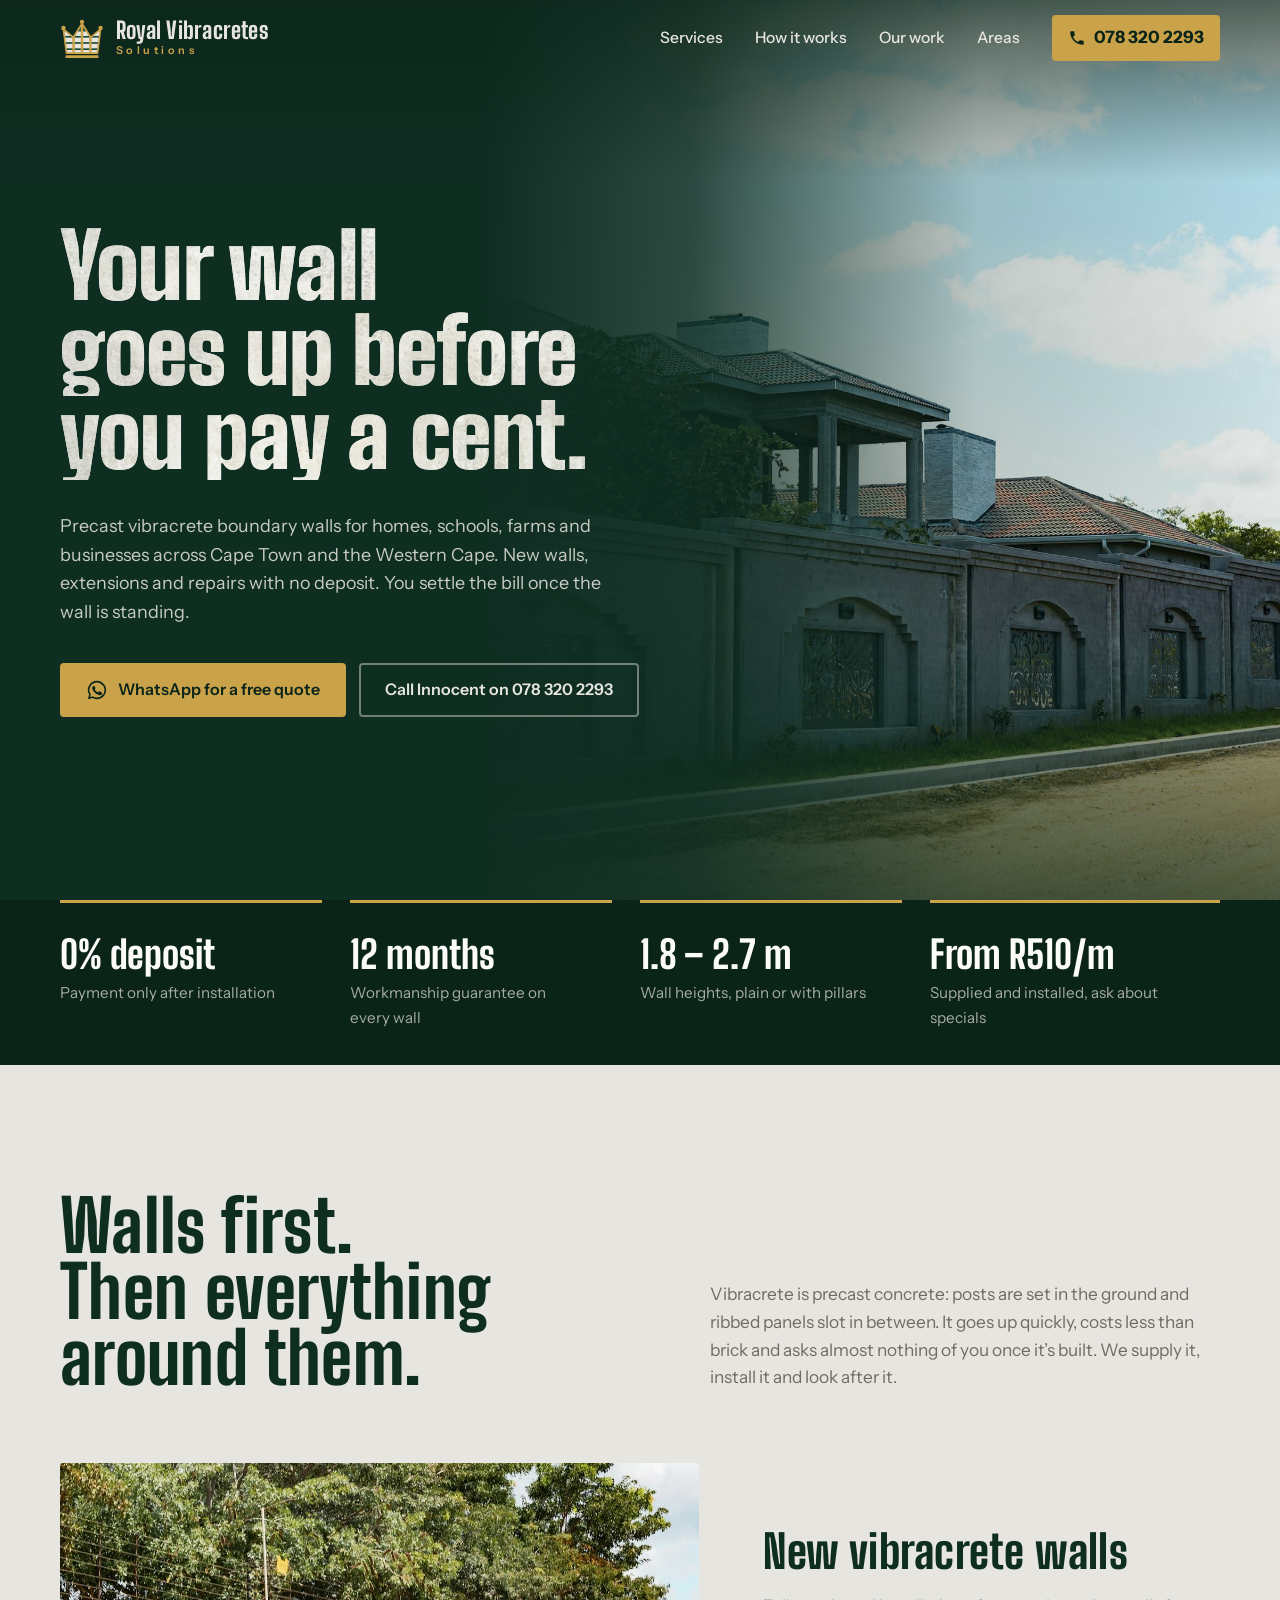
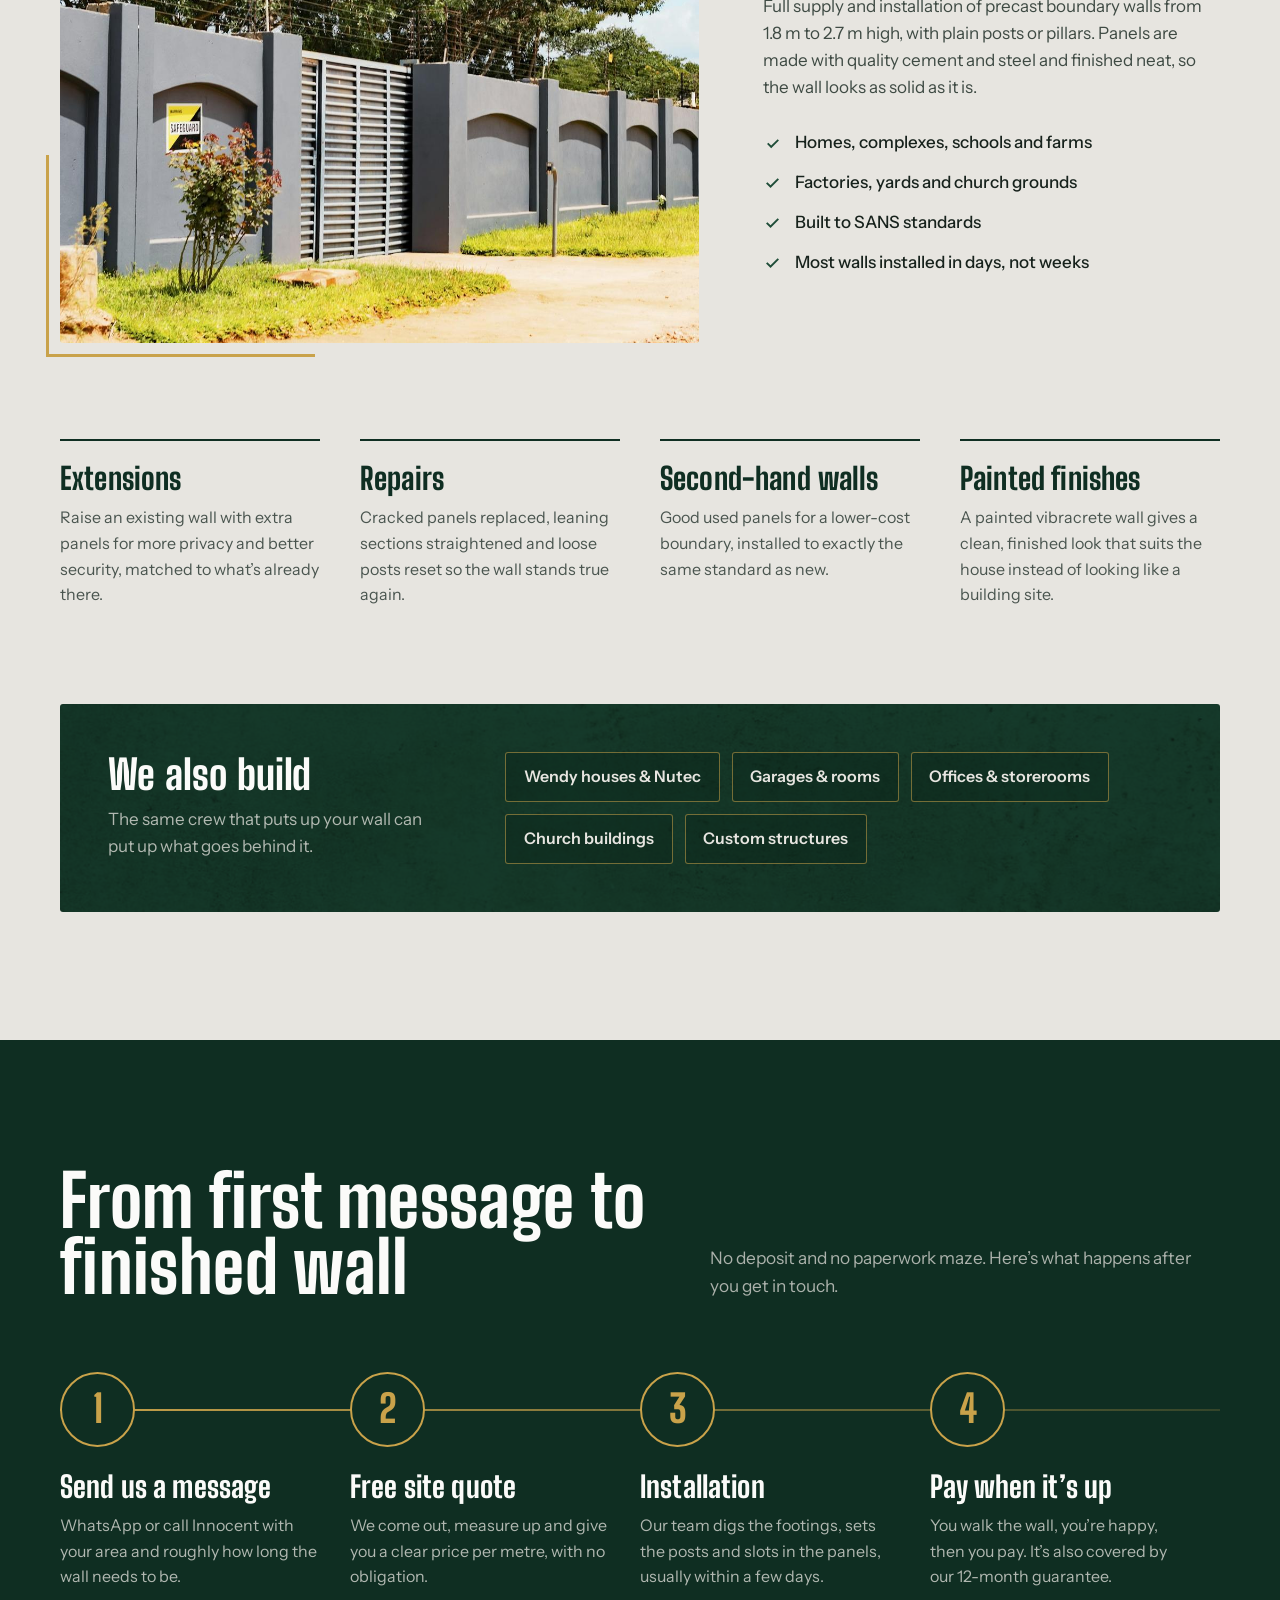
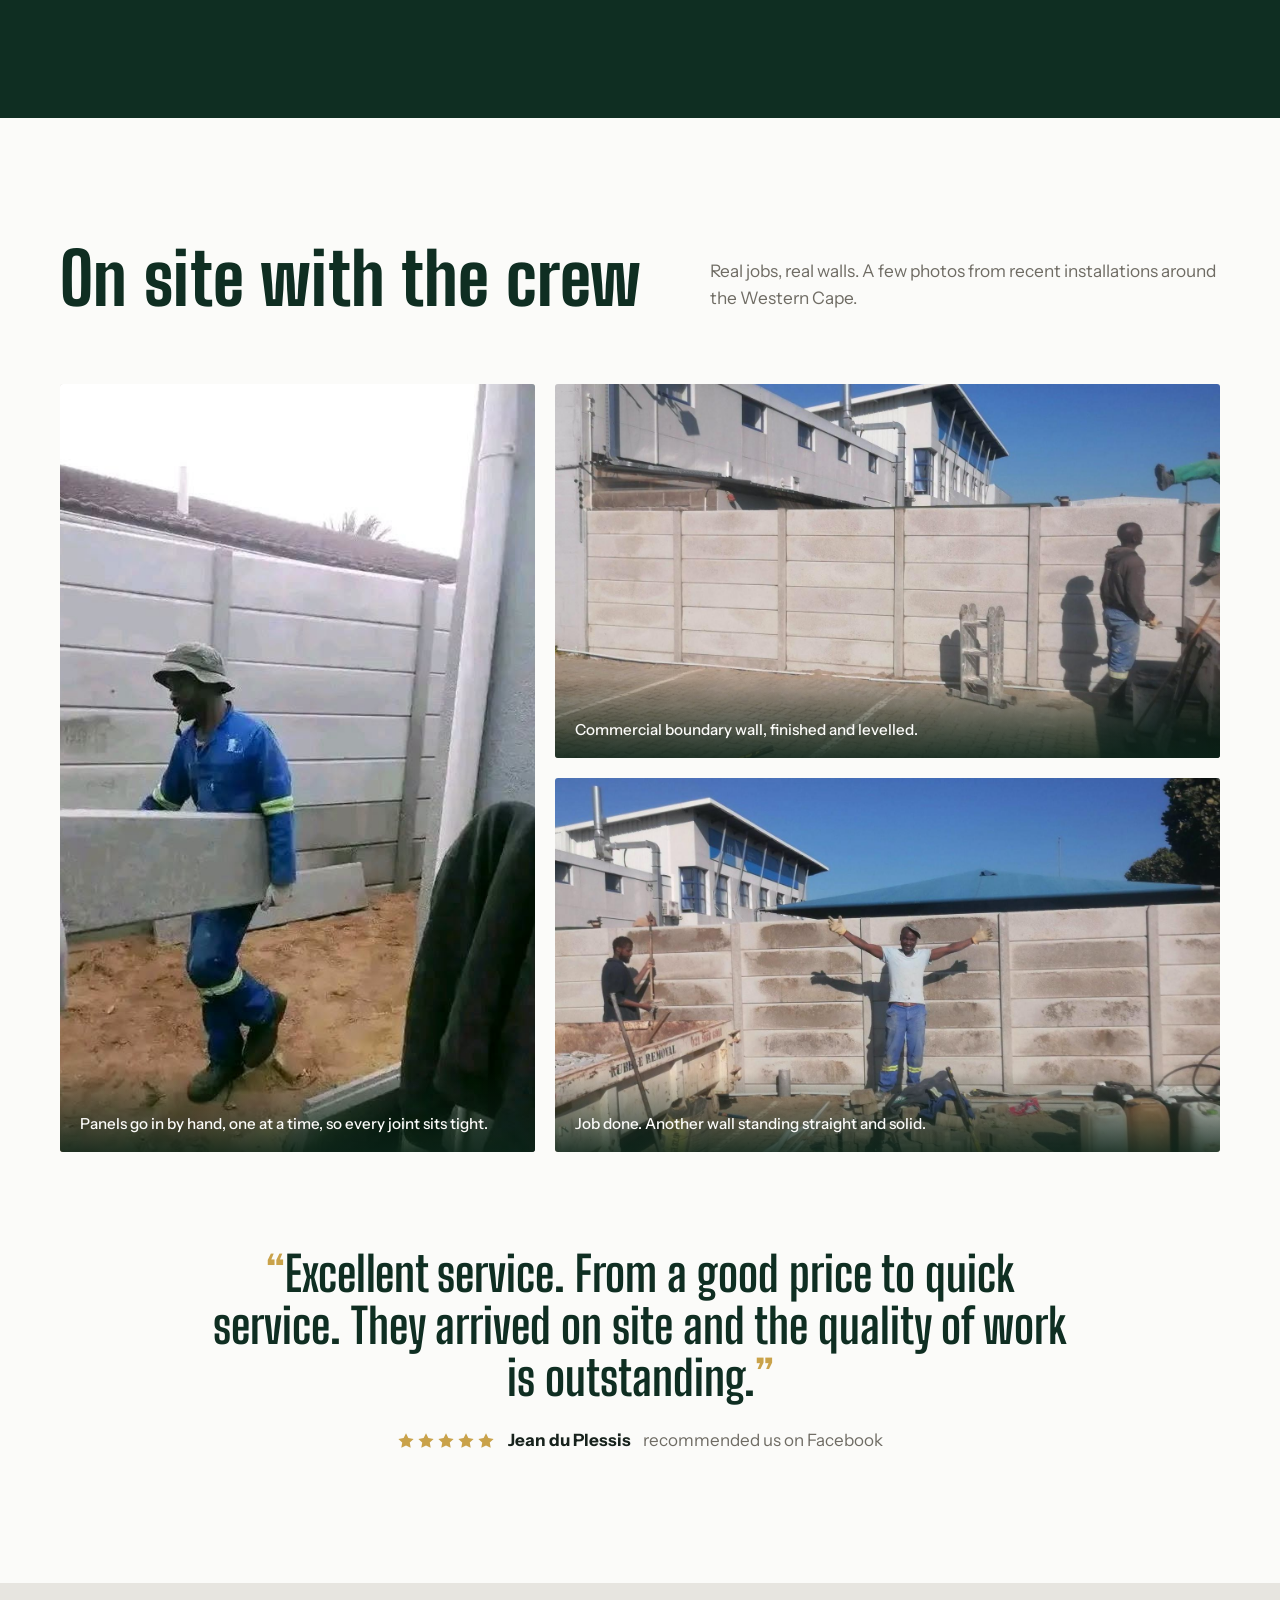
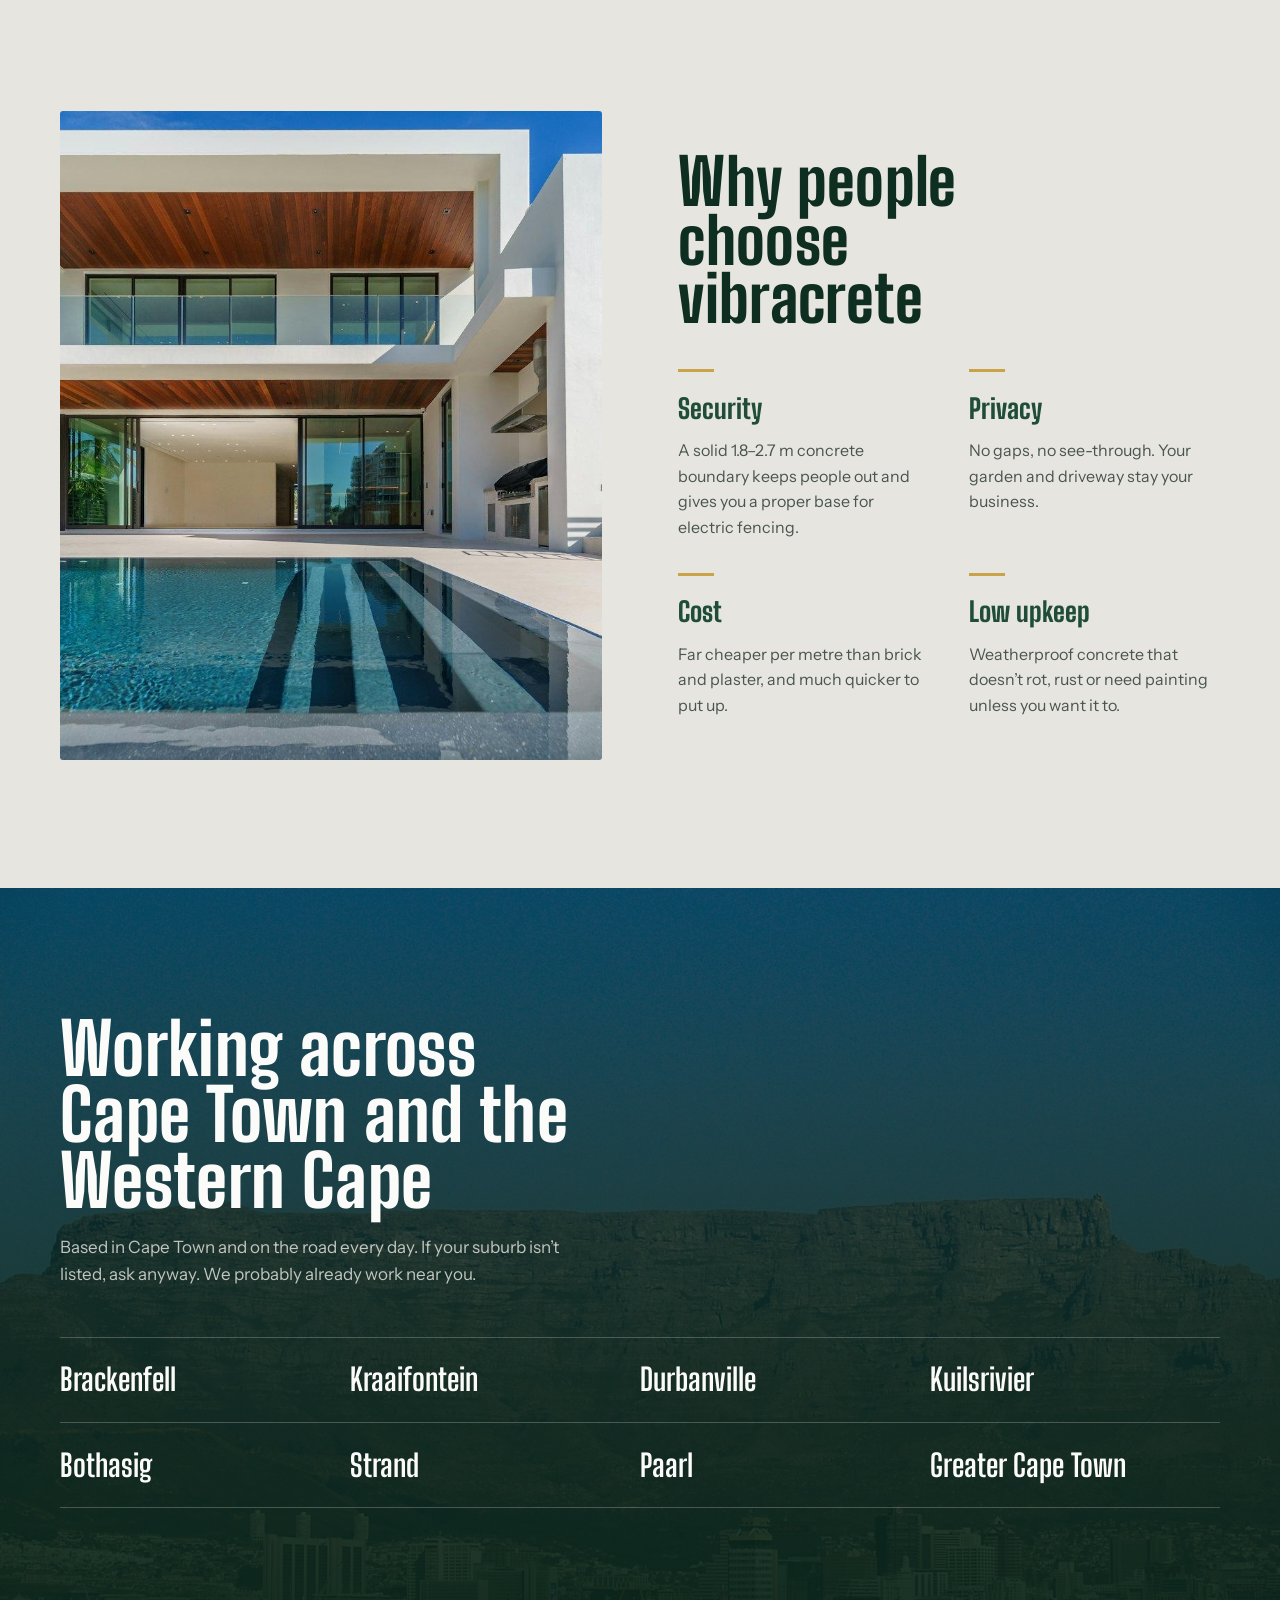
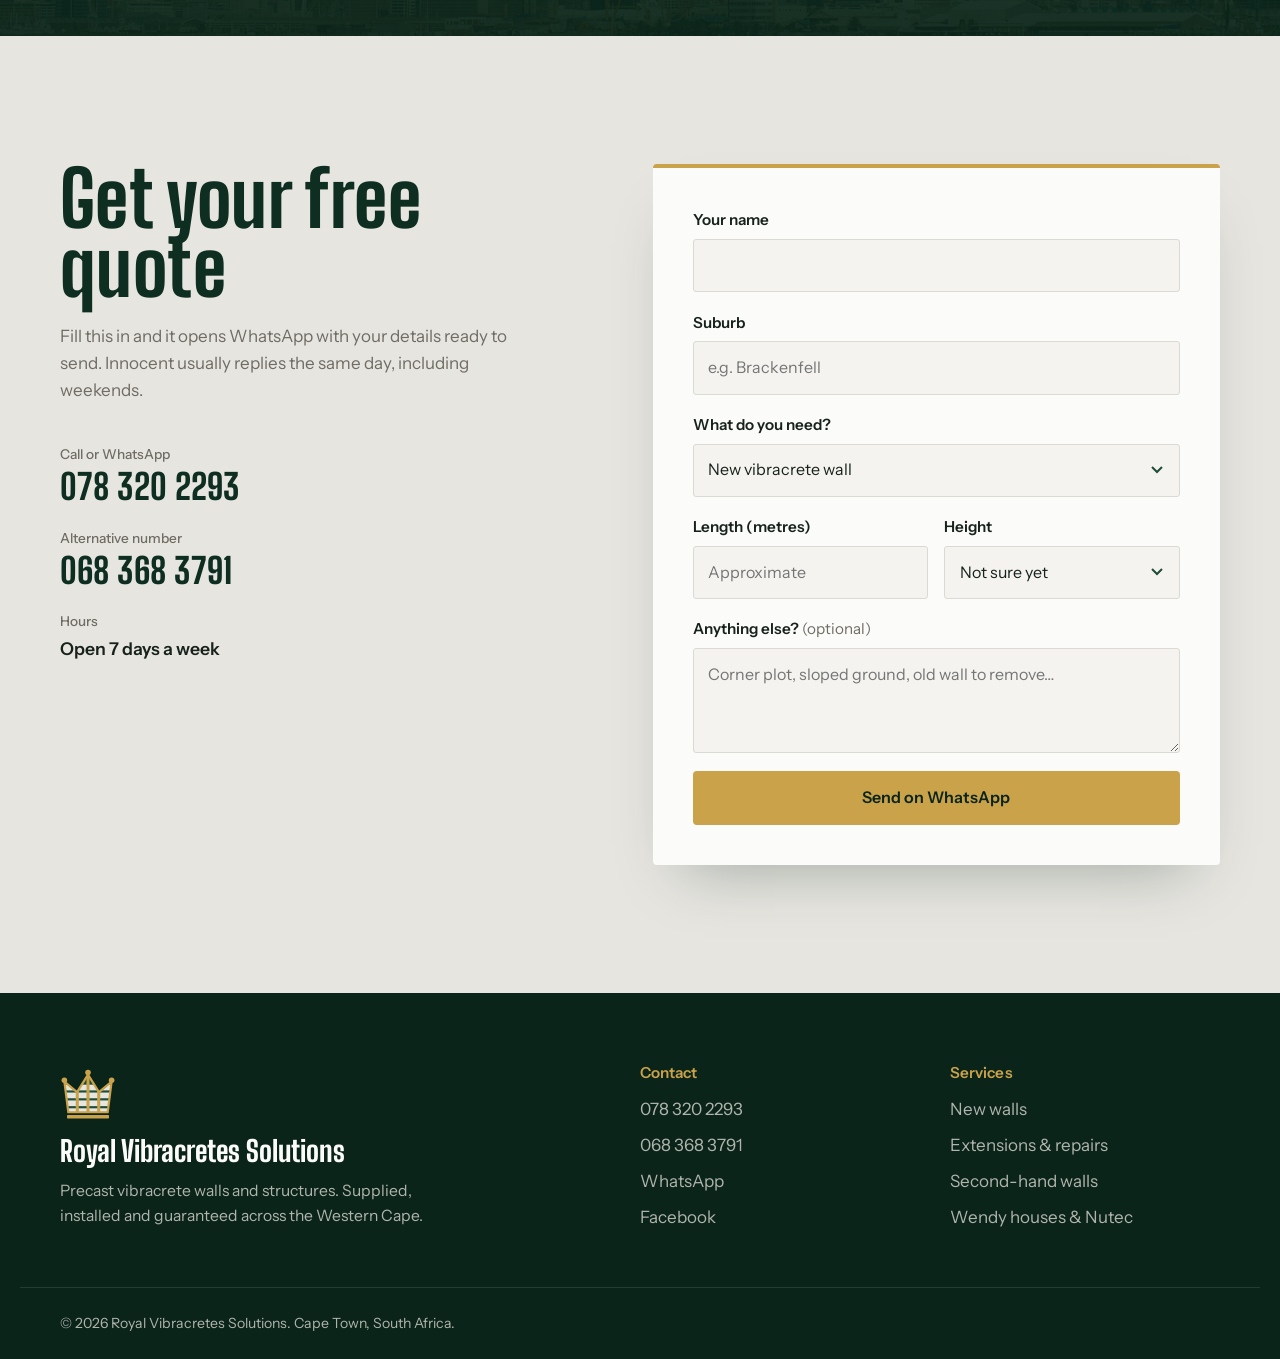
==== index.html @ 8018dc88 "Launch Royal Vibracretes Solutions website Single-page site with services, process, real job photos," ====
<!doctype html>
<html lang="en-ZA">
<head>
  <meta charset="utf-8">
  <meta name="viewport" content="width=device-width, initial-scale=1">
  <title>Royal Vibracretes Solutions | Vibracrete Walls Cape Town – 0% Deposit</title>
  <meta name="description" content="Precast vibracrete boundary walls installed across Cape Town and the Western Cape. New walls, extensions and repairs from R510 per metre. 0% deposit – pay after installation. Call or WhatsApp 078 320 2293.">
  <meta name="keywords" content="vibracrete walls Cape Town, precast concrete walls, boundary walls, vibracrete installers, wall extensions, vibracrete repairs, Brackenfell, Kraaifontein, Durbanville, Kuilsrivier, Strand, Bothasig, Paarl">
  <meta name="robots" content="index, follow, max-image-preview:large">
  <meta name="theme-color" content="#0F2E22">
  <link rel="canonical" href="https://obsidianstudiodesigns.github.io/Royal-Vibracretes-Solutions/">

  <meta property="og:type" content="website">
  <meta property="og:site_name" content="Royal Vibracretes Solutions">
  <meta property="og:locale" content="en_ZA">
  <meta property="og:title" content="Royal Vibracretes Solutions – Vibracrete Walls, 0% Deposit">
  <meta property="og:description" content="Strong precast boundary walls across Cape Town & the Western Cape. New walls, extensions and repairs. Pay only after installation. WhatsApp 078 320 2293.">
  <meta property="og:url" content="https://obsidianstudiodesigns.github.io/Royal-Vibracretes-Solutions/">
  <meta property="og:image" content="https://obsidianstudiodesigns.github.io/Royal-Vibracretes-Solutions/og-image.jpg">
  <meta property="og:image:secure_url" content="https://obsidianstudiodesigns.github.io/Royal-Vibracretes-Solutions/og-image.jpg">
  <meta property="og:image:type" content="image/jpeg">
  <meta property="og:image:width" content="1200">
  <meta property="og:image:height" content="630">
  <meta property="og:image:alt" content="Royal Vibracretes Solutions – precast vibracrete walls in Cape Town">
  <meta name="twitter:card" content="summary_large_image">
  <meta name="twitter:title" content="Royal Vibracretes Solutions – Vibracrete Walls, 0% Deposit">
  <meta name="twitter:description" content="Precast boundary walls across Cape Town & the Western Cape. Pay only after installation.">
  <meta name="twitter:image" content="https://obsidianstudiodesigns.github.io/Royal-Vibracretes-Solutions/og-image.jpg">

  <link rel="icon" href="favicon.svg" type="image/svg+xml">
  <link rel="icon" href="favicon-32.png" sizes="32x32" type="image/png">
  <link rel="icon" href="favicon.ico" sizes="any">
  <link rel="apple-touch-icon" href="apple-touch-icon.png">
  <link rel="manifest" href="site.webmanifest">

  <link rel="preconnect" href="https://fonts.googleapis.com">
  <link rel="preconnect" href="https://fonts.gstatic.com" crossorigin>
  <link href="https://fonts.googleapis.com/css2?family=Big+Shoulders+Display:wght@600;700;800;900&family=Instrument+Sans:wght@400;500;600;700&display=swap" rel="stylesheet">
  <link rel="preload" as="image" href="assets/img/hero-wall.jpg">
  <link rel="stylesheet" href="assets/css/style.css">

  <script type="application/ld+json">
  {
    "@context": "https://schema.org",
    "@type": "HomeAndConstructionBusiness",
    "@id": "https://obsidianstudiodesigns.github.io/Royal-Vibracretes-Solutions/#business",
    "name": "Royal Vibracretes Solutions",
    "description": "Supply, installation, extension and repair of precast vibracrete boundary walls, plus Wendy houses, garages, rooms and storerooms across Cape Town and the Western Cape.",
    "url": "https://obsidianstudiodesigns.github.io/Royal-Vibracretes-Solutions/",
    "image": "https://obsidianstudiodesigns.github.io/Royal-Vibracretes-Solutions/og-image.jpg",
    "logo": "https://obsidianstudiodesigns.github.io/Royal-Vibracretes-Solutions/icon-512.png",
    "telephone": "+27783202293",
    "priceRange": "From R510 per metre",
    "paymentAccepted": "Cash, EFT",
    "address": {
      "@type": "PostalAddress",
      "addressLocality": "Cape Town",
      "addressRegion": "Western Cape",
      "addressCountry": "ZA"
    },
    "areaServed": ["Cape Town", "Strand", "Brackenfell", "Bothasig", "Kuilsrivier", "Kraaifontein", "Durbanville", "Paarl", "Western Cape"],
    "openingHoursSpecification": {
      "@type": "OpeningHoursSpecification",
      "dayOfWeek": ["Monday", "Tuesday", "Wednesday", "Thursday", "Friday", "Saturday", "Sunday"],
      "opens": "00:00",
      "closes": "23:59"
    },
    "sameAs": ["https://www.facebook.com/profile.php?id=100089963263472"],
    "hasOfferCatalog": {
      "@type": "OfferCatalog",
      "name": "Wall and structure services",
      "itemListElement": [
        {"@type": "Offer", "itemOffered": {"@type": "Service", "name": "New vibracrete wall installation"}},
        {"@type": "Offer", "itemOffered": {"@type": "Service", "name": "Vibracrete wall extensions"}},
        {"@type": "Offer", "itemOffered": {"@type": "Service", "name": "Vibracrete wall repairs"}},
        {"@type": "Offer", "itemOffered": {"@type": "Service", "name": "Second-hand vibracrete walls"}},
        {"@type": "Offer", "itemOffered": {"@type": "Service", "name": "Wendy houses and Nutec structures"}},
        {"@type": "Offer", "itemOffered": {"@type": "Service", "name": "Garages, rooms, offices and storerooms"}}
      ]
    },
    "review": {
      "@type": "Review",
      "author": {"@type": "Person", "name": "Jean du Plessis"},
      "reviewBody": "Excellent service. From a good price to quick service. They arrived on site and the quality of work is outstanding."
    }
  }
  </script>
</head>
<body>
  <a class="skip" href="#main">Skip to content</a>

  <header class="site-header" data-header>
    <div class="wrap header-inner">
      <a class="brand" href="#top" aria-label="Royal Vibracretes Solutions, home">
        <img src="assets/brand/mark-crown-wall.svg" alt="" width="44" height="44">
        <span class="brand-name">Royal Vibracretes<small>Solutions</small></span>
      </a>
      <nav class="nav" id="site-nav" aria-label="Main">
        <a href="#services">Services</a>
        <a href="#process">How it works</a>
        <a href="#work">Our work</a>
        <a href="#areas">Areas</a>
        <a href="#quote" class="nav-quote">Get a quote</a>
      </nav>
      <a class="header-call" href="tel:+27783202293">
        <svg viewBox="0 0 24 24" aria-hidden="true"><path d="M6.6 10.8a15.1 15.1 0 0 0 6.6 6.6l2.2-2.2c.3-.3.7-.4 1-.2 1.1.4 2.3.6 3.6.6.6 0 1 .4 1 1V20c0 .6-.4 1-1 1A17 17 0 0 1 3 4c0-.6.4-1 1-1h3.5c.6 0 1 .4 1 1 0 1.3.2 2.5.6 3.6.1.3 0 .7-.2 1Z"/></svg>
        078 320 2293
      </a>
      <button class="menu-toggle" aria-expanded="false" aria-controls="site-nav" data-menu>
        <span></span><span></span>
        <span class="sr-only">Menu</span>
      </button>
    </div>
  </header>

  <main id="main">
    <section class="hero" id="top">
      <div class="hero-media" aria-hidden="true">
        <img src="assets/img/hero-wall.jpg" alt="" width="2000" height="1505" fetchpriority="high">
      </div>
      <div class="wrap hero-inner">
        <h1 class="hero-title" aria-label="Your wall goes up before you pay a cent.">
          <span class="slab" aria-hidden="true">Your wall</span>
          <span class="slab" aria-hidden="true">goes up before</span>
          <span class="slab" aria-hidden="true">you pay a cent.</span>
        </h1>
        <p class="hero-lede">Precast vibracrete boundary walls for homes, schools, farms and businesses across Cape Town and the Western Cape. New walls, extensions and repairs with no deposit. You settle the bill once the wall is standing.</p>
        <div class="hero-actions">
          <a class="btn btn-brass" href="https://wa.me/27783202293?text=Hi%20Innocent%2C%20I%27d%20like%20a%20quote%20for%20a%20vibracrete%20wall." target="_blank" rel="noopener">
            <svg viewBox="0 0 24 24" aria-hidden="true"><path d="M12 2a10 10 0 0 0-8.6 15.1L2 22l5-1.3A10 10 0 1 0 12 2Zm0 18.2c-1.5 0-3-.4-4.3-1.2l-.3-.2-3 .8.8-2.9-.2-.3A8.2 8.2 0 1 1 12 20.2Zm4.5-6.1c-.2-.1-1.5-.7-1.7-.8-.2-.1-.4-.1-.6.1l-.8 1c-.1.2-.3.2-.5.1a6.7 6.7 0 0 1-3.3-2.9c-.3-.4.2-.4.7-1.3.1-.2 0-.3 0-.4l-.8-1.8c-.2-.5-.4-.4-.6-.4h-.5c-.2 0-.5.1-.7.3-.2.3-.9.9-.9 2.2s1 2.6 1.1 2.7c.1.2 1.9 2.9 4.6 4 1.7.7 2.4.8 3.2.7.5-.1 1.5-.6 1.8-1.2.2-.6.2-1.1.1-1.2l-.4-.3Z"/></svg>
            WhatsApp for a free quote
          </a>
          <a class="btn btn-ghost" href="tel:+27783202293">Call Innocent on 078 320 2293</a>
        </div>
      </div>
    </section>

    <section class="facts" aria-label="At a glance">
      <dl class="wrap facts-grid">
        <div><dt>0% deposit</dt><dd>Payment only after installation</dd></div>
        <div><dt>12 months</dt><dd>Workmanship guarantee on every wall</dd></div>
        <div><dt>1.8 – 2.7 m</dt><dd>Wall heights, plain or with pillars</dd></div>
        <div><dt>From R510/m</dt><dd>Supplied and installed, ask about specials</dd></div>
      </dl>
    </section>

    <section class="services" id="services">
      <div class="wrap">
        <div class="section-head">
          <h2>Walls first.<br>Then everything around them.</h2>
          <p>Vibracrete is precast concrete: posts are set in the ground and ribbed panels slot in between. It goes up quickly, costs less than brick and asks almost nothing of you once it’s built. We supply it, install it and look after it.</p>
        </div>

        <div class="service-feature">
          <figure class="feature-photo">
            <img src="assets/img/wall-gate.jpg" alt="Grey painted precast boundary wall with pillars, a steel gate and electric fencing" width="1200" height="1594" loading="lazy">
          </figure>
          <div class="feature-copy">
            <h3>New vibracrete walls</h3>
            <p>Full supply and installation of precast boundary walls from 1.8 m to 2.7 m high, with plain posts or pillars. Panels are made with quality cement and steel and finished neat, so the wall looks as solid as it is.</p>
            <ul class="ticks">
              <li>Homes, complexes, schools and farms</li>
              <li>Factories, yards and church grounds</li>
              <li>Built to SANS standards</li>
              <li>Most walls installed in days, not weeks</li>
            </ul>
          </div>
        </div>

        <div class="service-list">
          <article>
            <h3>Extensions</h3>
            <p>Raise an existing wall with extra panels for more privacy and better security, matched to what’s already there.</p>
          </article>
          <article>
            <h3>Repairs</h3>
            <p>Cracked panels replaced, leaning sections straightened and loose posts reset so the wall stands true again.</p>
          </article>
          <article>
            <h3>Second-hand walls</h3>
            <p>Good used panels for a lower-cost boundary, installed to exactly the same standard as new.</p>
          </article>
          <article>
            <h3>Painted finishes</h3>
            <p>A painted vibracrete wall gives a clean, finished look that suits the house instead of looking like a building site.</p>
          </article>
        </div>

        <div class="structures">
          <div class="structures-copy">
            <h3>We also build</h3>
            <p>The same crew that puts up your wall can put up what goes behind it.</p>
          </div>
          <ul class="structures-list">
            <li>Wendy houses &amp; Nutec</li>
            <li>Garages &amp; rooms</li>
            <li>Offices &amp; storerooms</li>
            <li>Church buildings</li>
            <li>Custom structures</li>
          </ul>
        </div>
      </div>
    </section>

    <section class="process" id="process">
      <div class="wrap">
        <div class="section-head section-head--light">
          <h2>From first message to finished wall</h2>
          <p>No deposit and no paperwork maze. Here’s what happens after you get in touch.</p>
        </div>
        <ol class="steps">
          <li>
            <h3>Send us a message</h3>
            <p>WhatsApp or call Innocent with your area and roughly how long the wall needs to be.</p>
          </li>
          <li>
            <h3>Free site quote</h3>
            <p>We come out, measure up and give you a clear price per metre, with no obligation.</p>
          </li>
          <li>
            <h3>Installation</h3>
            <p>Our team digs the footings, sets the posts and slots in the panels, usually within a few days.</p>
          </li>
          <li>
            <h3>Pay when it’s up</h3>
            <p>You walk the wall, you’re happy, then you pay. It’s also covered by our 12-month guarantee.</p>
          </li>
        </ol>
      </div>
    </section>

    <section class="work" id="work">
      <div class="wrap">
        <div class="section-head">
          <h2>On site with the crew</h2>
          <p>Real jobs, real walls. A few photos from recent installations around the Western Cape.</p>
        </div>
        <div class="gallery">
          <figure class="g-tall">
            <img src="assets/img/job-install-panel.jpg" alt="Installer carrying a precast concrete panel into place between wall posts" width="675" height="900" loading="lazy">
            <figcaption>Panels go in by hand, one at a time, so every joint sits tight.</figcaption>
          </figure>
          <figure class="g-wide">
            <img src="assets/img/job-commercial-crew.jpg" alt="Crew finishing a long precast boundary wall beside a commercial building" width="1600" height="1200" loading="lazy">
            <figcaption>Commercial boundary wall, finished and levelled.</figcaption>
          </figure>
          <figure class="g-wide">
            <img src="assets/img/job-commercial-wall.jpg" alt="Royal Vibracretes installer celebrating in front of a newly completed precast wall" width="1600" height="1200" loading="lazy">
            <figcaption>Job done. Another wall standing straight and solid.</figcaption>
          </figure>
        </div>

        <blockquote class="review">
          <p>Excellent service. From a good price to quick service. They arrived on site and the quality of work is outstanding.</p>
          <footer>
            <span class="stars" aria-label="Recommended">
              <svg viewBox="0 0 20 20" aria-hidden="true"><path d="m10 1.5 2.6 5.3 5.9.9-4.3 4.1 1 5.8L10 14.9l-5.2 2.7 1-5.8L1.5 7.7l5.9-.9Z"/></svg><svg viewBox="0 0 20 20" aria-hidden="true"><path d="m10 1.5 2.6 5.3 5.9.9-4.3 4.1 1 5.8L10 14.9l-5.2 2.7 1-5.8L1.5 7.7l5.9-.9Z"/></svg><svg viewBox="0 0 20 20" aria-hidden="true"><path d="m10 1.5 2.6 5.3 5.9.9-4.3 4.1 1 5.8L10 14.9l-5.2 2.7 1-5.8L1.5 7.7l5.9-.9Z"/></svg><svg viewBox="0 0 20 20" aria-hidden="true"><path d="m10 1.5 2.6 5.3 5.9.9-4.3 4.1 1 5.8L10 14.9l-5.2 2.7 1-5.8L1.5 7.7l5.9-.9Z"/></svg><svg viewBox="0 0 20 20" aria-hidden="true"><path d="m10 1.5 2.6 5.3 5.9.9-4.3 4.1 1 5.8L10 14.9l-5.2 2.7 1-5.8L1.5 7.7l5.9-.9Z"/></svg>
            </span>
            <cite>Jean du Plessis</cite>
            <span class="review-src">recommended us on Facebook</span>
          </footer>
        </blockquote>
      </div>
    </section>

    <section class="why">
      <div class="wrap why-grid">
        <figure class="why-photo">
          <img src="assets/img/home-modern.jpg" alt="Modern house with clean lines and a secure, private garden" width="1400" height="933" loading="lazy">
        </figure>
        <div class="why-copy">
          <h2>Why people choose vibracrete</h2>
          <dl class="why-list">
            <div><dt>Security</dt><dd>A solid 1.8–2.7 m concrete boundary keeps people out and gives you a proper base for electric fencing.</dd></div>
            <div><dt>Privacy</dt><dd>No gaps, no see-through. Your garden and driveway stay your business.</dd></div>
            <div><dt>Cost</dt><dd>Far cheaper per metre than brick and plaster, and much quicker to put up.</dd></div>
            <div><dt>Low upkeep</dt><dd>Weatherproof concrete that doesn’t rot, rust or need painting unless you want it to.</dd></div>
          </dl>
        </div>
      </div>
    </section>

    <section class="areas" id="areas">
      <div class="areas-media" aria-hidden="true">
        <img src="assets/img/cape-town.jpg" alt="" width="1600" height="1200" loading="lazy">
      </div>
      <div class="wrap areas-inner">
        <h2>Working across Cape Town and the Western Cape</h2>
        <p>Based in Cape Town and on the road every day. If your suburb isn’t listed, ask anyway. We probably already work near you.</p>
        <ul class="area-list">
          <li>Brackenfell</li>
          <li>Kraaifontein</li>
          <li>Durbanville</li>
          <li>Kuilsrivier</li>
          <li>Bothasig</li>
          <li>Strand</li>
          <li>Paarl</li>
          <li>Greater Cape Town</li>
        </ul>
      </div>
    </section>

    <section class="quote" id="quote">
      <div class="wrap quote-grid">
        <div class="quote-copy">
          <h2>Get your free quote</h2>
          <p>Fill this in and it opens WhatsApp with your details ready to send. Innocent usually replies the same day, including weekends.</p>
          <ul class="contact-lines">
            <li>
              <span>Call or WhatsApp</span>
              <a href="tel:+27783202293">078 320 2293</a>
            </li>
            <li>
              <span>Alternative number</span>
              <a href="tel:+27683683791">068 368 3791</a>
            </li>
            <li>
              <span>Hours</span>
              Open 7 days a week
            </li>
          </ul>
        </div>

        <form class="quote-form" data-quote novalidate>
          <div class="field">
            <label for="q-name">Your name</label>
            <input id="q-name" name="name" autocomplete="name" required>
          </div>
          <div class="field">
            <label for="q-area">Suburb</label>
            <input id="q-area" name="area" placeholder="e.g. Brackenfell" required>
          </div>
          <div class="field">
            <label for="q-service">What do you need?</label>
            <select id="q-service" name="service">
              <option>New vibracrete wall</option>
              <option>Wall extension</option>
              <option>Wall repair</option>
              <option>Second-hand wall</option>
              <option>Wendy house / Nutec</option>
              <option>Garage, room or storeroom</option>
              <option>Something else</option>
            </select>
          </div>
          <div class="field-row">
            <div class="field">
              <label for="q-length">Length (metres)</label>
              <input id="q-length" name="length" inputmode="decimal" placeholder="Approximate">
            </div>
            <div class="field">
              <label for="q-height">Height</label>
              <select id="q-height" name="height">
                <option>Not sure yet</option>
                <option>1.8 m</option>
                <option>2.1 m</option>
                <option>2.4 m</option>
                <option>2.7 m</option>
              </select>
            </div>
          </div>
          <div class="field">
            <label for="q-notes">Anything else? <span class="optional">(optional)</span></label>
            <textarea id="q-notes" name="notes" rows="3" placeholder="Corner plot, sloped ground, old wall to remove…"></textarea>
          </div>
          <p class="form-error" role="alert" hidden data-error>Add your name and suburb so we know who we’re quoting and where.</p>
          <button class="btn btn-brass btn-block" type="submit">Send on WhatsApp</button>
        </form>
      </div>
    </section>
  </main>

  <footer class="site-footer">
    <div class="wrap footer-grid">
      <div class="footer-brand">
        <img src="assets/brand/mark-crown-wall.svg" alt="" width="56" height="56">
        <p class="footer-name">Royal Vibracretes Solutions</p>
        <p>Precast vibracrete walls and structures. Supplied, installed and guaranteed across the Western Cape.</p>
      </div>
      <div>
        <h3>Contact</h3>
        <ul>
          <li><a href="tel:+27783202293">078 320 2293</a></li>
          <li><a href="tel:+27683683791">068 368 3791</a></li>
          <li><a href="https://wa.me/27783202293" target="_blank" rel="noopener">WhatsApp</a></li>
          <li><a href="https://www.facebook.com/profile.php?id=100089963263472" target="_blank" rel="noopener">Facebook</a></li>
        </ul>
      </div>
      <div>
        <h3>Services</h3>
        <ul>
          <li><a href="#services">New walls</a></li>
          <li><a href="#services">Extensions &amp; repairs</a></li>
          <li><a href="#services">Second-hand walls</a></li>
          <li><a href="#services">Wendy houses &amp; Nutec</a></li>
        </ul>
      </div>
    </div>
    <div class="wrap footer-base">
      <p>&copy; <span data-year>2026</span> Royal Vibracretes Solutions. Cape Town, South Africa.</p>
    </div>
  </footer>

  <a class="wa-float" href="https://wa.me/27783202293?text=Hi%20Innocent%2C%20I%27d%20like%20a%20quote%20for%20a%20vibracrete%20wall." target="_blank" rel="noopener" aria-label="Chat on WhatsApp">
    <svg viewBox="0 0 24 24" aria-hidden="true"><path d="M12 2a10 10 0 0 0-8.6 15.1L2 22l5-1.3A10 10 0 1 0 12 2Zm0 18.2c-1.5 0-3-.4-4.3-1.2l-.3-.2-3 .8.8-2.9-.2-.3A8.2 8.2 0 1 1 12 20.2Zm4.5-6.1c-.2-.1-1.5-.7-1.7-.8-.2-.1-.4-.1-.6.1l-.8 1c-.1.2-.3.2-.5.1a6.7 6.7 0 0 1-3.3-2.9c-.3-.4.2-.4.7-1.3.1-.2 0-.3 0-.4l-.8-1.8c-.2-.5-.4-.4-.6-.4h-.5c-.2 0-.5.1-.7.3-.2.3-.9.9-.9 2.2s1 2.6 1.1 2.7c.1.2 1.9 2.9 4.6 4 1.7.7 2.4.8 3.2.7.5-.1 1.5-.6 1.8-1.2.2-.6.2-1.1.1-1.2l-.4-.3Z"/></svg>
  </a>

  <script src="assets/js/main.js" defer></script>
</body>
</html>
---- assets/css/style.css ----
/* Royal Vibracretes Solutions */

:root {
  --green-950: #0B2419;
  --green-900: #0F2E22;
  --green-800: #163C2D;
  --green-700: #1F4D38;
  --green-500: #3B7458;
  --brass: #C9A24A;
  --brass-light: #E2C886;
  --concrete: #E7E5E0;
  --concrete-200: #DCD9D2;
  --concrete-400: #B9B5AC;
  --stone: #6F6C64;
  --ink: #17221C;
  --white: #FBFBF9;

  --display: "Big Shoulders Display", "Arial Narrow", Impact, sans-serif;
  --body: "Instrument Sans", "Segoe UI", system-ui, sans-serif;

  --wrap: 1240px;
  --gutter: clamp(1.25rem, 4vw, 2.5rem);
  --section: clamp(4.5rem, 10vw, 8.5rem);
  --header-h: 76px;
}

*, *::before, *::after { box-sizing: border-box; }

html {
  scroll-behavior: smooth;
  scroll-padding-top: var(--header-h);
  -webkit-text-size-adjust: 100%;
}

body {
  margin: 0;
  font-family: var(--body);
  font-size: 1.0625rem;
  line-height: 1.6;
  color: var(--ink);
  background: var(--concrete);
  -webkit-font-smoothing: antialiased;
  text-rendering: optimizeLegibility;
}

img { display: block; max-width: 100%; height: auto; }
a { color: inherit; }
h1, h2, h3 { margin: 0; font-family: var(--display); font-weight: 800; line-height: 1; letter-spacing: 0.005em; }
p { margin: 0; }
ul, ol, dl, dd { margin: 0; padding: 0; }
ul, ol { list-style: none; }
figure { margin: 0; }

:focus-visible { outline: 3px solid var(--brass); outline-offset: 3px; border-radius: 2px; }

.wrap { width: 100%; max-width: var(--wrap); margin-inline: auto; padding-inline: var(--gutter); }

.sr-only {
  position: absolute; width: 1px; height: 1px; padding: 0; margin: -1px;
  overflow: hidden; clip: rect(0 0 0 0); white-space: nowrap; border: 0;
}

.skip {
  position: absolute; left: 1rem; top: -100px; z-index: 100;
  background: var(--brass); color: var(--green-950); padding: .75rem 1rem; font-weight: 600;
}
.skip:focus { top: 1rem; }

/* Buttons */

.btn {
  display: inline-flex; align-items: center; justify-content: center; gap: .6rem;
  min-height: 54px; padding: .85rem 1.5rem;
  font: 600 1rem/1.2 var(--body);
  text-decoration: none; border: 2px solid transparent; border-radius: 4px;
  cursor: pointer;
  transition: background-color .2s ease, color .2s ease, border-color .2s ease, transform .15s ease;
}
.btn svg { width: 22px; height: 22px; fill: currentColor; flex: none; }
.btn:active { transform: translateY(1px); }

.btn-brass { background: var(--brass); color: var(--green-950); }
.btn-brass:hover { background: var(--brass-light); }

.btn-ghost { border-color: rgba(231, 229, 224, .45); color: var(--concrete); }
.btn-ghost:hover { border-color: var(--concrete); background: rgba(231, 229, 224, .08); }

.btn-block { width: 100%; }

/* Header */

.site-header {
  position: fixed; inset: 0 0 auto; z-index: 50;
  height: var(--header-h);
  color: var(--concrete);
  transition: background-color .3s ease, box-shadow .3s ease;
}
.site-header.is-solid {
  background: rgba(11, 36, 25, .96);
  box-shadow: 0 1px 0 rgba(201, 162, 74, .25);
  backdrop-filter: blur(8px);
}

.header-inner { height: 100%; display: flex; align-items: center; gap: 2rem; }

.brand { display: flex; align-items: center; gap: .75rem; text-decoration: none; flex: none; }
.brand img { width: 44px; height: 44px; }
.brand-name {
  font-family: var(--display); font-weight: 800; font-size: 1.45rem; line-height: .9;
  letter-spacing: .01em; display: flex; flex-direction: column;
}
.brand-name small {
  font-family: var(--body); font-size: .68rem; font-weight: 600;
  letter-spacing: .32em; color: var(--brass); margin-top: .3rem;
}

.nav { display: flex; align-items: center; gap: 2rem; margin-left: auto; }
.nav a {
  text-decoration: none; font-weight: 500; font-size: .98rem;
  padding: .4rem 0; position: relative;
}
.nav a::after {
  content: ""; position: absolute; left: 0; right: 0; bottom: 0; height: 2px;
  background: var(--brass); transform: scaleX(0); transform-origin: left;
  transition: transform .25s ease;
}
.nav a:hover::after { transform: scaleX(1); }
.nav .nav-quote { display: none; }

.header-call {
  display: inline-flex; align-items: center; gap: .5rem;
  padding: .6rem 1rem; border-radius: 4px;
  background: var(--brass); color: var(--green-950);
  font-weight: 700; text-decoration: none; white-space: nowrap;
  transition: background-color .2s ease;
}
.header-call:hover { background: var(--brass-light); }
.header-call svg { width: 18px; height: 18px; fill: currentColor; }

.menu-toggle {
  display: none; margin-left: auto;
  width: 48px; height: 48px; border: 0; background: none; color: inherit; cursor: pointer;
  position: relative;
}
.menu-toggle span:not(.sr-only) {
  position: absolute; left: 12px; right: 12px; height: 2px; background: currentColor;
  transition: transform .25s ease;
}
.menu-toggle span:nth-child(1) { top: 19px; }
.menu-toggle span:nth-child(2) { top: 27px; }
.menu-toggle[aria-expanded="true"] span:nth-child(1) { transform: translateY(4px) rotate(45deg); }
.menu-toggle[aria-expanded="true"] span:nth-child(2) { transform: translateY(-4px) rotate(-45deg); }

/* Hero */

.hero {
  position: relative; isolation: isolate;
  min-height: min(100svh, 980px);
  display: flex; align-items: center;
  padding: calc(var(--header-h) + 3rem) 0 5rem;
  background: var(--green-900);
  color: var(--concrete);
  overflow: hidden;
}

.hero-media { position: absolute; inset: 0 0 0 38%; z-index: -1; }
.hero-media img { width: 100%; height: 100%; object-fit: cover; object-position: 60% 60%; }
.hero-media::after {
  content: ""; position: absolute; inset: 0;
  background:
    linear-gradient(90deg, var(--green-900) 0%, rgba(15, 46, 34, .86) 26%, rgba(15, 46, 34, .25) 62%, rgba(15, 46, 34, .1) 100%),
    linear-gradient(0deg, rgba(15, 46, 34, .7) 0%, transparent 35%);
}

.hero-inner { position: relative; }

.hero::before {
  content: ""; position: absolute; inset: 0 0 auto; height: 180px; z-index: 0; pointer-events: none;
  background: linear-gradient(180deg, rgba(11, 36, 25, .7), transparent);
}

.hero-title {
  font-size: clamp(3rem, 7vw, 7.2rem);
  font-weight: 900;
  line-height: .88;
  letter-spacing: -.005em;
}

/* Headline set in concrete: each line is a slab lowered into place */
.slab {
  display: block;
  width: fit-content;
  white-space: nowrap;
  padding-bottom: .06em;
  background: url("../img/concrete-texture.jpg") center / 520px auto, #DAD7D0;
  -webkit-background-clip: text;
  background-clip: text;
  color: transparent;
  -webkit-text-fill-color: transparent;
  animation: slab-drop .95s cubic-bezier(.2, .9, .25, 1) both;
}
.slab:nth-child(1) { animation-delay: .1s; background-position: 10% 20%; }
.slab:nth-child(2) { animation-delay: .32s; background-position: 60% 50%; }
.slab:nth-child(3) { animation-delay: .54s; background-position: 30% 80%; }

@keyframes slab-drop {
  0% { opacity: 0; transform: translateY(-0.55em); }
  55% { opacity: 1; }
  78% { transform: translateY(0.035em); }
  100% { opacity: 1; transform: translateY(0); }
}

.hero-lede {
  max-width: 34rem; margin-top: 2rem;
  font-size: clamp(1.05rem, 1.4vw, 1.2rem); line-height: 1.6;
  color: rgba(231, 229, 224, .86);
  animation: fade-in .8s ease .9s both;
}

.hero-actions {
  display: flex; flex-wrap: wrap; gap: .85rem; margin-top: 2.25rem;
  animation: fade-in .8s ease 1.05s both;
}

@keyframes fade-in { from { opacity: 0; } to { opacity: 1; } }

/* Facts band */

.facts { background: var(--green-950); color: var(--concrete); }
.facts-grid {
  display: grid; grid-template-columns: repeat(4, 1fr);
}
.facts-grid > div {
  padding: 2rem 1.75rem 2.2rem 0;
  border-top: 3px solid var(--brass);
  margin-right: 1.75rem;
}
.facts-grid > div:last-child { margin-right: 0; }
.facts dt {
  font-family: var(--display); font-weight: 800;
  font-size: clamp(1.9rem, 3vw, 2.6rem); line-height: 1; color: var(--white);
}
.facts dd { margin-top: .5rem; font-size: .95rem; color: rgba(231, 229, 224, .7); }

/* Section heads */

.section-head {
  display: grid; grid-template-columns: 1.15fr 1fr; gap: 2rem 4rem; align-items: end;
  margin-bottom: clamp(2.5rem, 6vw, 4.5rem);
}
.section-head h2 { font-size: clamp(2.6rem, 5.6vw, 4.6rem); line-height: .92; color: var(--green-900); }
.section-head p { max-width: 36rem; color: var(--stone); font-size: 1.08rem; }
.section-head--light h2 { color: var(--white); }
.section-head--light p { color: rgba(231, 229, 224, .72); }

/* Services */

.services { padding: var(--section) 0; }

.service-feature {
  display: grid; grid-template-columns: 7fr 5fr; gap: clamp(2rem, 5vw, 4.5rem); align-items: center;
}
.feature-photo { position: relative; }
.feature-photo img { width: 100%; aspect-ratio: 4 / 3; object-fit: cover; object-position: 50% 72%; border-radius: 3px; }
.feature-photo::after {
  content: ""; position: absolute; left: -14px; bottom: -14px; width: 42%; height: 42%;
  border-left: 3px solid var(--brass); border-bottom: 3px solid var(--brass); z-index: -1;
}
.service-feature { position: relative; isolation: isolate; }

.feature-copy h3 { font-size: clamp(2.2rem, 3.6vw, 3rem); color: var(--green-900); }
.feature-copy p { margin-top: 1.1rem; color: #3E4A43; max-width: 32rem; }

.ticks { margin-top: 1.75rem; display: grid; gap: .8rem; }
.ticks li { position: relative; padding-left: 2rem; font-weight: 500; }
.ticks li::before {
  content: ""; position: absolute; left: 0; top: .3em; width: 1.15rem; height: 1.15rem;
  background: var(--green-700);
  -webkit-mask: url("data:image/svg+xml,%3Csvg xmlns='http://www.w3.org/2000/svg' viewBox='0 0 20 20'%3E%3Cpath d='M8 14.6 3.4 10l1.4-1.4L8 11.8l7.2-7.2 1.4 1.4z'/%3E%3C/svg%3E") center / contain no-repeat;
  mask: url("data:image/svg+xml,%3Csvg xmlns='http://www.w3.org/2000/svg' viewBox='0 0 20 20'%3E%3Cpath d='M8 14.6 3.4 10l1.4-1.4L8 11.8l7.2-7.2 1.4 1.4z'/%3E%3C/svg%3E") center / contain no-repeat;
}

.service-list {
  display: grid; grid-template-columns: repeat(4, 1fr); gap: 2.5rem;
  margin-top: clamp(4rem, 8vw, 6rem);
}
.service-list article { border-top: 2px solid var(--green-900); padding-top: 1.4rem; }
.service-list h3 { font-size: 1.9rem; color: var(--green-900); }
.service-list p { margin-top: .75rem; color: #4A554F; font-size: 1rem; }

.structures {
  margin-top: clamp(4rem, 8vw, 6rem);
  display: grid; grid-template-columns: 1fr 2fr; gap: 2rem 4rem; align-items: center;
  padding: clamp(2rem, 4vw, 3rem);
  background: var(--green-800) url("../img/concrete-texture.jpg") center / cover;
  background-blend-mode: multiply;
  color: var(--concrete);
  border-radius: 3px;
}
.structures h3 { font-size: clamp(2rem, 3.2vw, 2.6rem); color: var(--white); }
.structures-copy p { margin-top: .6rem; color: rgba(231, 229, 224, .75); }
.structures-list { display: flex; flex-wrap: wrap; gap: .75rem; }
.structures-list li {
  padding: .7rem 1.1rem; border: 1px solid rgba(201, 162, 74, .55); border-radius: 3px;
  font-weight: 600; font-size: 1rem; background: rgba(11, 36, 25, .35);
}

/* Process */

.process {
  padding: var(--section) 0;
  background: var(--green-900);
  color: var(--concrete);
}

.steps { display: grid; grid-template-columns: repeat(4, 1fr); counter-reset: step; position: relative; }
.steps::before {
  content: ""; position: absolute; left: 0; right: 0; top: 2.35rem; height: 2px;
  background: linear-gradient(90deg, var(--brass), rgba(201, 162, 74, .2));
}
.steps li { counter-increment: step; position: relative; padding-right: 2rem; }
.steps li::before {
  content: counter(step);
  display: grid; place-items: center;
  width: 4.7rem; height: 4.7rem;
  font-family: var(--display); font-weight: 800; font-size: 2.4rem;
  color: var(--brass); background: var(--green-900);
  border: 2px solid var(--brass); border-radius: 50%;
  position: relative;
}
.steps h3 { margin-top: 1.6rem; font-size: 1.85rem; color: var(--white); }
.steps p { margin-top: .7rem; color: rgba(231, 229, 224, .75); font-size: 1rem; max-width: 17rem; }

/* Work */

.work { padding: var(--section) 0; background: var(--white); }

.gallery {
  display: grid; grid-template-columns: 5fr 7fr; grid-template-rows: 1fr 1fr; gap: 1.25rem;
}
.gallery figure { position: relative; overflow: hidden; border-radius: 3px; background: var(--concrete-200); }
.gallery img { width: 100%; height: 100%; object-fit: cover; transition: transform .8s cubic-bezier(.2, .8, .2, 1); }
.gallery figure:hover img { transform: scale(1.03); }
.g-tall { grid-row: span 2; }
.g-tall img { object-position: 50% 30%; }
.g-wide { aspect-ratio: 16 / 9; }
.gallery figcaption {
  position: absolute; left: 0; right: 0; bottom: 0;
  padding: 2.5rem 1.25rem 1rem;
  color: var(--white); font-size: .95rem; font-weight: 500;
  background: linear-gradient(0deg, rgba(11, 36, 25, .85), transparent);
}

.review {
  margin: clamp(4rem, 8vw, 6rem) auto 0; max-width: 54rem; text-align: center;
}
.review p {
  font-family: var(--display); font-weight: 700;
  font-size: clamp(1.9rem, 3.8vw, 3rem); line-height: 1.08; color: var(--green-900);
}
.review p::before { content: "\201C"; color: var(--brass); }
.review p::after { content: "\201D"; color: var(--brass); }
.review footer { margin-top: 1.5rem; display: flex; flex-wrap: wrap; gap: .4rem .8rem; justify-content: center; align-items: center; }
.stars { display: inline-flex; gap: 2px; }
.stars svg { width: 18px; height: 18px; fill: var(--brass); }
.review cite { font-style: normal; font-weight: 700; }
.review-src { color: var(--stone); }

/* Why */

.why { padding: var(--section) 0; }
.why-grid { display: grid; grid-template-columns: 1fr 1fr; gap: clamp(2rem, 6vw, 5rem); align-items: center; }
.why-photo img { width: 100%; aspect-ratio: 5 / 6; object-fit: cover; border-radius: 3px; }
.why-copy h2 { font-size: clamp(2.6rem, 5vw, 4.2rem); line-height: .92; color: var(--green-900); max-width: 12ch; }
.why-list { margin-top: 2.5rem; display: grid; grid-template-columns: 1fr 1fr; gap: 2rem 2.5rem; }
.why-list dt { font-family: var(--display); font-weight: 800; font-size: 1.7rem; color: var(--green-700); }
.why-list dt::before {
  content: ""; display: block; width: 2.25rem; height: 3px; background: var(--brass); margin-bottom: .9rem;
}
.why-list dd { margin-top: .5rem; color: #4A554F; font-size: 1rem; }

/* Areas */

.areas {
  position: relative; isolation: isolate; overflow: hidden;
  padding: var(--section) 0;
  color: var(--concrete);
  background: var(--green-950);
}
.areas-media { position: absolute; inset: 0; z-index: -1; }
.areas-media img { width: 100%; height: 100%; object-fit: cover; object-position: 50% 40%; }
.areas-media::after {
  content: ""; position: absolute; inset: 0;
  background: linear-gradient(180deg, rgba(11, 36, 25, .55) 0%, rgba(11, 36, 25, .82) 55%, rgba(11, 36, 25, .95) 100%);
}
.areas h2 { font-size: clamp(2.6rem, 5.6vw, 4.6rem); line-height: .92; color: var(--white); max-width: 16ch; }
.areas-inner > p { margin-top: 1.25rem; max-width: 34rem; color: rgba(231, 229, 224, .82); }
.area-list {
  margin-top: 3rem;
  display: grid; grid-template-columns: repeat(4, 1fr);
  border-top: 1px solid rgba(231, 229, 224, .25);
}
.area-list li {
  font-family: var(--display); font-weight: 700; font-size: clamp(1.5rem, 2.4vw, 2.1rem);
  padding: 1.1rem 0; border-bottom: 1px solid rgba(231, 229, 224, .25);
  color: var(--white);
}

/* Quote */

.quote { padding: var(--section) 0; }
.quote-grid { display: grid; grid-template-columns: 1fr 1.1fr; gap: clamp(2.5rem, 6vw, 5rem); align-items: start; }
.quote-copy h2 { font-size: clamp(2.8rem, 6vw, 5rem); line-height: .9; color: var(--green-900); }
.quote-copy > p { margin-top: 1.25rem; color: var(--stone); max-width: 30rem; }

.contact-lines { margin-top: 2.5rem; display: grid; gap: 1.4rem; }
.contact-lines li { display: grid; gap: .15rem; font-weight: 600; font-size: 1.1rem; }
.contact-lines span { font-size: .85rem; font-weight: 500; color: var(--stone); }
.contact-lines a {
  font-family: var(--display); font-size: 2.2rem; font-weight: 800; line-height: 1.05;
  color: var(--green-900); text-decoration: none;
}
.contact-lines a:hover { color: var(--green-500); }

.quote-form {
  background: var(--white); padding: clamp(1.5rem, 4vw, 2.5rem);
  border-radius: 4px; border-top: 4px solid var(--brass);
  box-shadow: 0 30px 60px -30px rgba(15, 46, 34, .35);
  display: grid; gap: 1.15rem;
}
.field { display: grid; gap: .4rem; }
.field-row { display: grid; grid-template-columns: 1fr 1fr; gap: 1rem; }
.field label { font-weight: 600; font-size: .95rem; }
.optional { font-weight: 400; color: var(--stone); }
.field input, .field select, .field textarea {
  width: 100%; font: inherit; font-size: 1rem; color: var(--ink);
  padding: .8rem .9rem; min-height: 50px;
  background: #F4F3F0; border: 1.5px solid var(--concrete-200); border-radius: 3px;
  transition: border-color .2s ease, background-color .2s ease;
}
.field textarea { resize: vertical; min-height: 96px; }
.field select {
  appearance: none;
  background-image: url("data:image/svg+xml,%3Csvg xmlns='http://www.w3.org/2000/svg' viewBox='0 0 12 8'%3E%3Cpath d='M1 1l5 5 5-5' fill='none' stroke='%231F4D38' stroke-width='2'/%3E%3C/svg%3E");
  background-repeat: no-repeat; background-position: right 1rem center; background-size: 12px;
  padding-right: 2.5rem;
}
.field input:focus, .field select:focus, .field textarea:focus {
  outline: none; border-color: var(--green-700); background-color: var(--white);
}
.field input[aria-invalid="true"] { border-color: #B23A2B; }
.form-error { color: #B23A2B; font-weight: 500; font-size: .95rem; }

/* Footer */

.site-footer { background: var(--green-950); color: rgba(231, 229, 224, .75); padding-top: 4.5rem; }
.footer-grid { display: grid; grid-template-columns: 2fr 1fr 1fr; gap: 2.5rem; padding-bottom: 3.5rem; }
.footer-name { margin-top: 1rem; font-family: var(--display); font-weight: 800; font-size: 1.8rem; color: var(--white); line-height: 1; }
.footer-brand p:last-child { margin-top: .75rem; max-width: 24rem; font-size: .98rem; }
.site-footer h3 { font-family: var(--body); font-size: .95rem; font-weight: 600; color: var(--brass); }
.site-footer ul { margin-top: 1rem; display: grid; gap: .55rem; }
.site-footer a { text-decoration: none; }
.site-footer a:hover { color: var(--white); text-decoration: underline; text-underline-offset: 3px; }
.footer-base { border-top: 1px solid rgba(231, 229, 224, .12); padding-block: 1.5rem; font-size: .88rem; }

/* WhatsApp button */

.wa-float {
  position: fixed; right: 1.25rem; bottom: 1.25rem; z-index: 40;
  width: 60px; height: 60px; border-radius: 50%;
  display: grid; place-items: center;
  background: #25D366; color: #fff;
  box-shadow: 0 10px 30px -8px rgba(0, 0, 0, .45);
  opacity: 0; transform: translateY(16px) scale(.9); pointer-events: none;
  transition: opacity .3s ease, transform .3s ease;
}
.wa-float.is-visible { opacity: 1; transform: none; pointer-events: auto; }
.wa-float svg { width: 32px; height: 32px; fill: currentColor; }

/* Responsive */

@media (max-width: 1080px) {
  .nav { gap: 1.4rem; }
  .service-list { grid-template-columns: repeat(2, 1fr); }
  .steps { grid-template-columns: repeat(2, 1fr); row-gap: 3.5rem; }
  .steps::before { display: none; }
  .area-list { grid-template-columns: repeat(2, 1fr); column-gap: 2rem; }
}

@media (max-width: 900px) {
  :root { --header-h: 68px; }

  .menu-toggle { display: block; }
  .header-call { display: none; }
  .nav {
    position: fixed; inset: var(--header-h) 0 auto 0;
    flex-direction: column; align-items: stretch; gap: 0;
    padding: 1rem var(--gutter) 2rem;
    background: var(--green-950);
    border-top: 1px solid rgba(201, 162, 74, .25);
    transform: translateY(-8px); opacity: 0; visibility: hidden;
    transition: opacity .25s ease, transform .25s ease, visibility .25s;
  }
  .nav.is-open { opacity: 1; transform: none; visibility: visible; }
  .nav a { font-family: var(--display); font-weight: 700; font-size: 2rem; padding: .7rem 0; border-bottom: 1px solid rgba(231, 229, 224, .1); }
  .nav a::after { display: none; }
  .nav .nav-quote { display: block; color: var(--brass); border-bottom: 0; }
  .site-header.menu-open { background: var(--green-950); }

  .hero { align-items: flex-end; min-height: auto; padding-top: calc(var(--header-h) + 15rem); padding-bottom: 3.5rem; }
  .hero-media { inset: 0 0 38% 0; }
  .hero-media img { object-position: 72% 50%; }
  .hero-media::after {
    background: linear-gradient(180deg, rgba(15, 46, 34, .25) 0%, rgba(15, 46, 34, .3) 45%, var(--green-900) 100%);
  }

  .facts-grid { grid-template-columns: repeat(2, 1fr); column-gap: 1.5rem; }
  .facts-grid > div { margin-right: 0; padding-right: 0; }

  .section-head { grid-template-columns: 1fr; }
  .service-feature, .why-grid, .quote-grid { grid-template-columns: 1fr; }
  .feature-photo::after { left: -8px; bottom: -8px; }
  .structures { grid-template-columns: 1fr; }

  .gallery { grid-template-columns: 1fr 1fr; grid-template-rows: auto; }
  .g-tall { grid-row: auto; grid-column: span 2; aspect-ratio: 4 / 3; }
  .g-tall img { object-position: 50% 45%; }
  .g-wide { aspect-ratio: 1 / 1; }

  .why-photo img { aspect-ratio: 4 / 3; }

  .footer-grid { grid-template-columns: 1fr 1fr; }
  .footer-brand { grid-column: span 2; }
}

@media (max-width: 560px) {
  body { font-size: 1rem; }
  .brand-name { font-size: 1.25rem; }
  .brand img { width: 38px; height: 38px; }
  .hero-title { font-size: clamp(2.6rem, 13.5vw, 4.2rem); }
  .hero-actions .btn { width: 100%; }
  .facts-grid > div { padding: 1.4rem 0 1.6rem; }
  .service-list, .why-list { grid-template-columns: 1fr; }
  .steps { grid-template-columns: 1fr; row-gap: 2.75rem; }
  .gallery { grid-template-columns: 1fr; }
  .g-tall { grid-column: auto; }
  .g-wide { aspect-ratio: 4 / 3; }
  .area-list { grid-template-columns: 1fr 1fr; }
  .field-row { grid-template-columns: 1fr; }
  .contact-lines a { font-size: 1.9rem; }
  .wa-float { right: 1rem; bottom: 1rem; width: 56px; height: 56px; }
}

@media (prefers-reduced-motion: reduce) {
  html { scroll-behavior: auto; }
  *, *::before, *::after { animation-duration: .01ms !important; animation-delay: 0s !important; transition-duration: .01ms !important; }
}
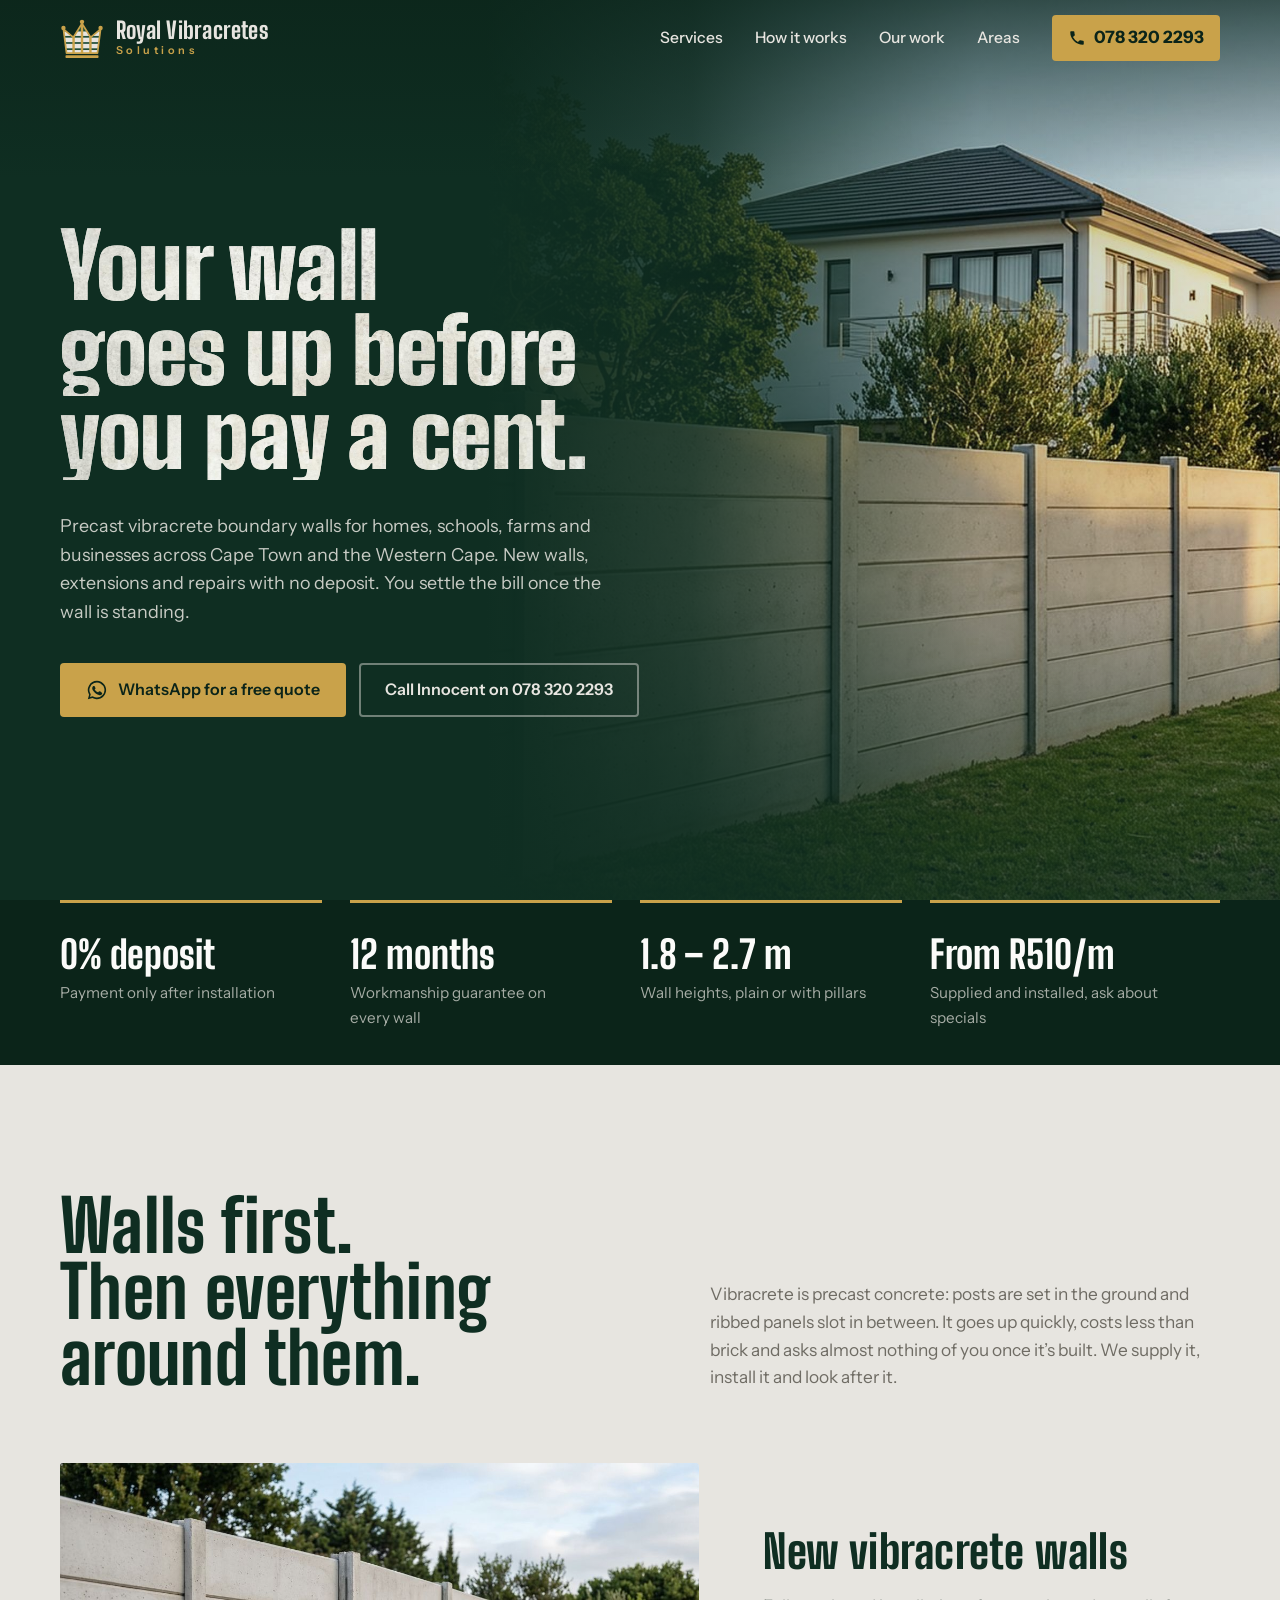
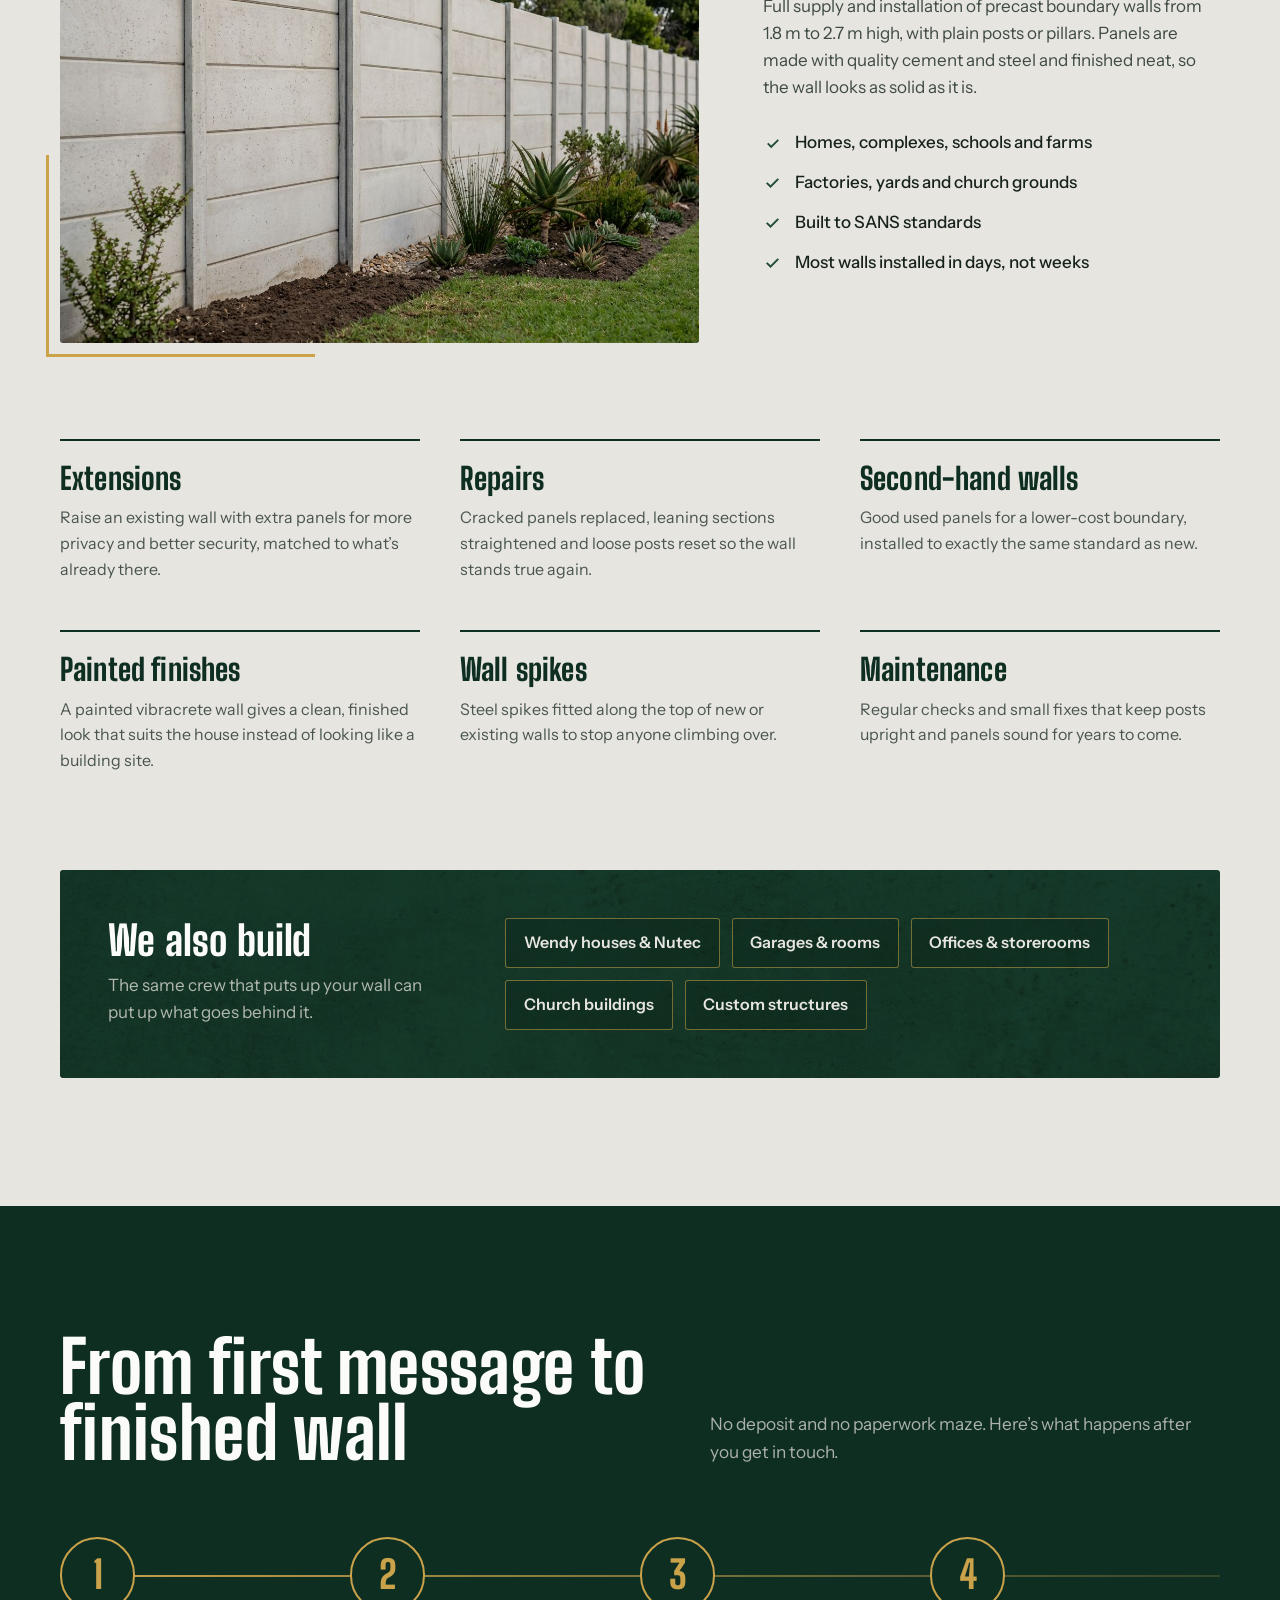
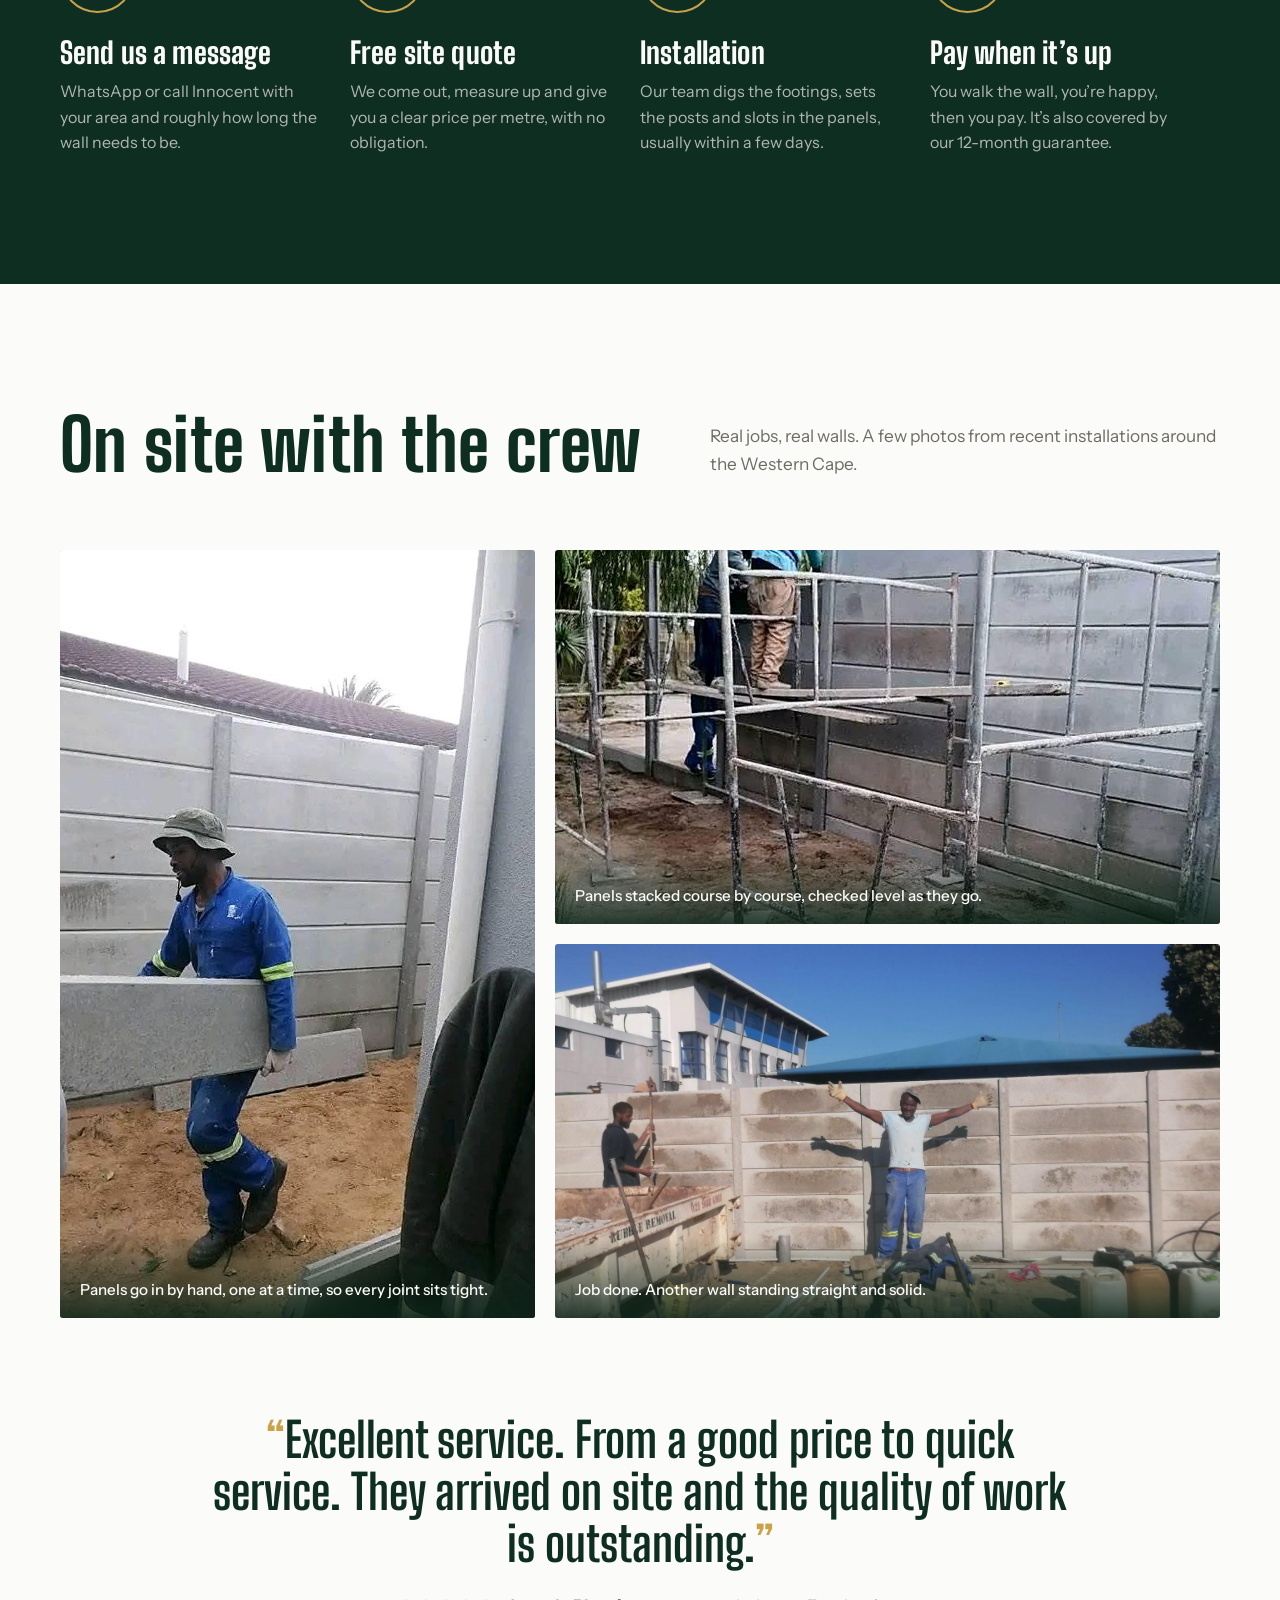
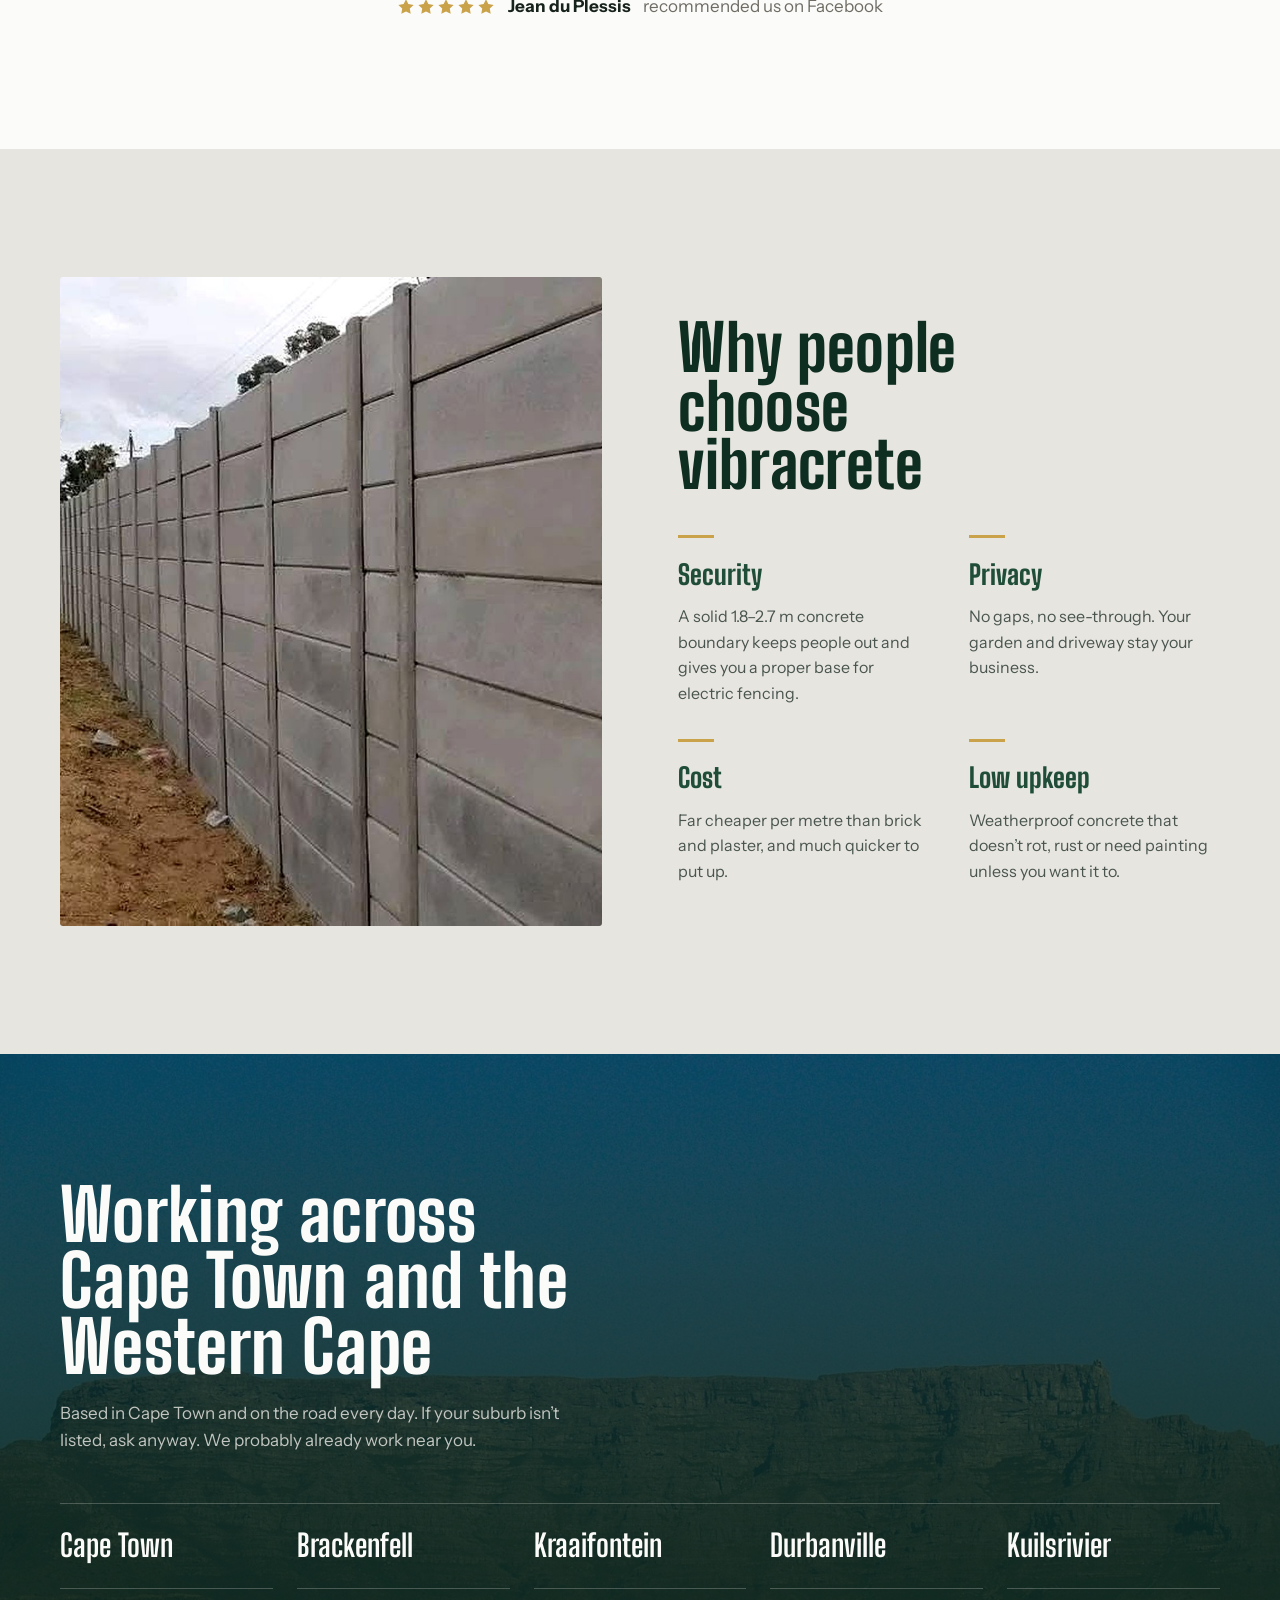
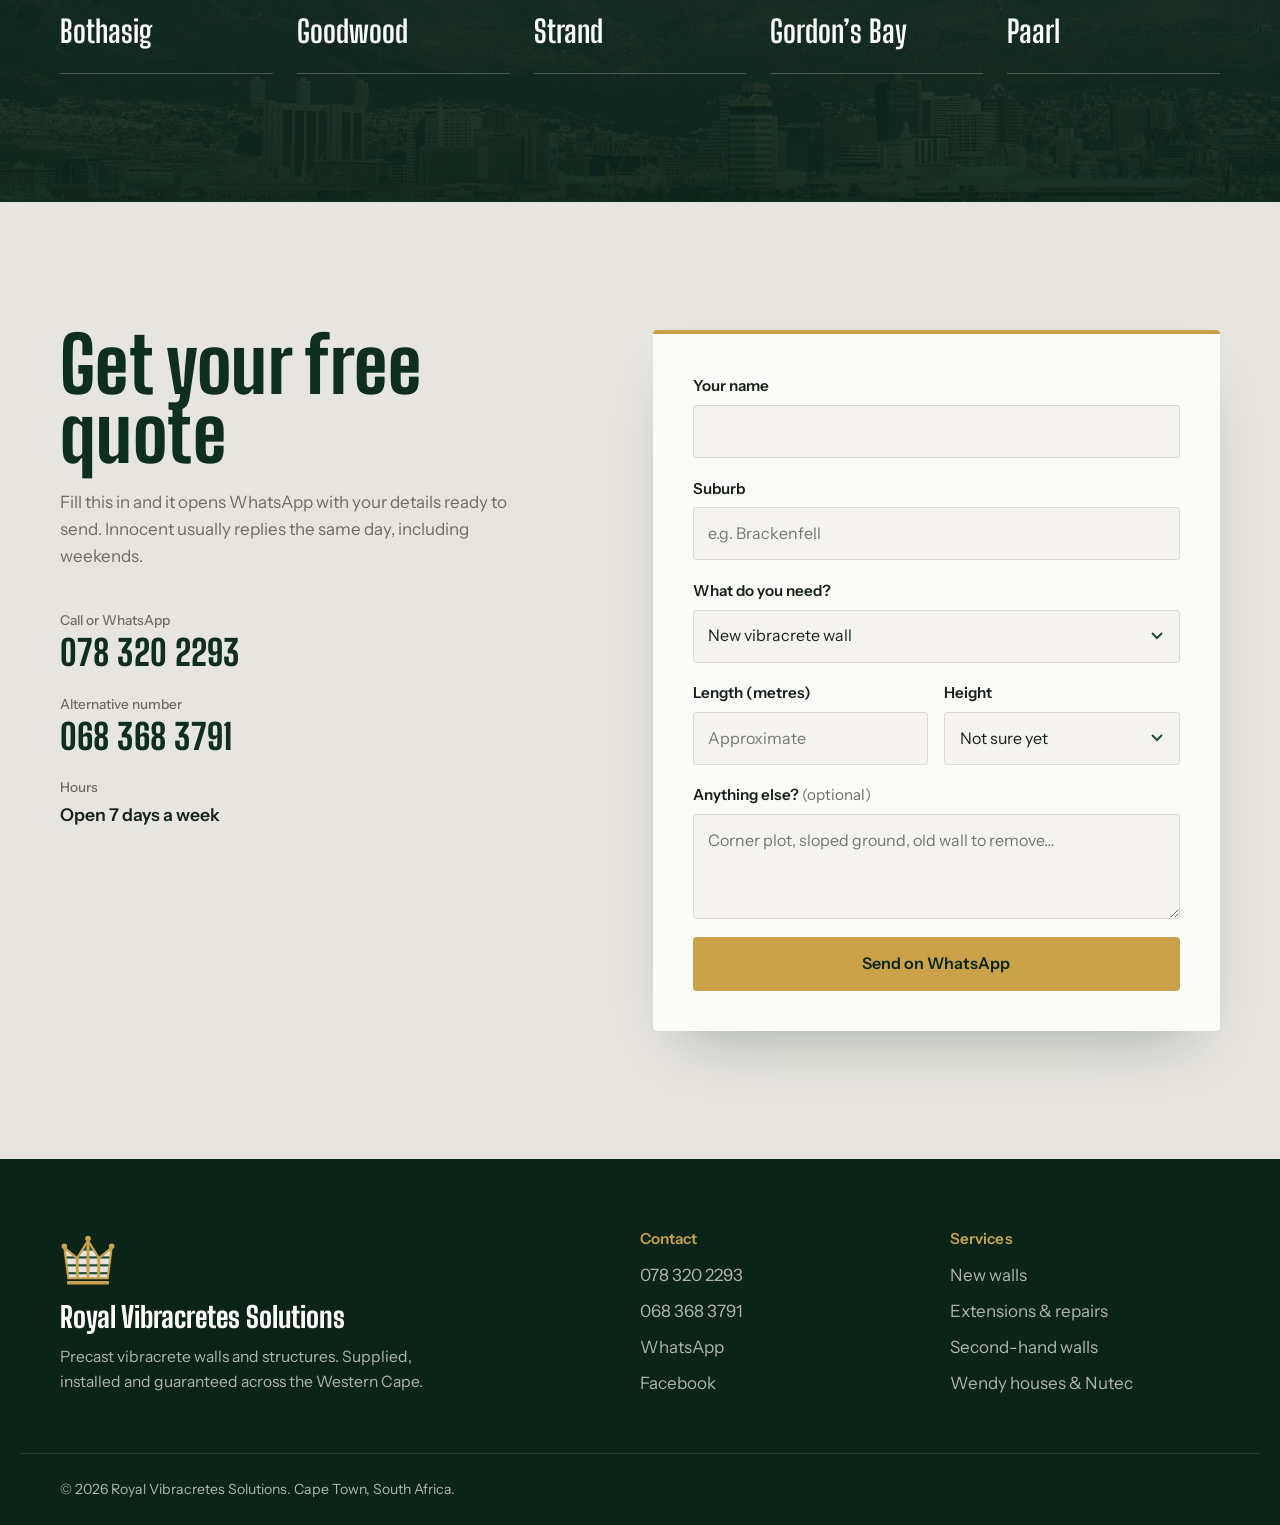
==== commit 5d6e3a98: "Replace brick and block wall imagery with vibracrete panel walls Hero and services photos now show p" ====
--- a/index.html
+++ b/index.html
@@ -5,7 +5,7 @@
   <meta name="viewport" content="width=device-width, initial-scale=1">
   <title>Royal Vibracretes Solutions | Vibracrete Walls Cape Town – 0% Deposit</title>
   <meta name="description" content="Precast vibracrete boundary walls installed across Cape Town and the Western Cape. New walls, extensions and repairs from R510 per metre. 0% deposit – pay after installation. Call or WhatsApp 078 320 2293.">
-  <meta name="keywords" content="vibracrete walls Cape Town, precast concrete walls, boundary walls, vibracrete installers, wall extensions, vibracrete repairs, Brackenfell, Kraaifontein, Durbanville, Kuilsrivier, Strand, Bothasig, Paarl">
+  <meta name="keywords" content="vibracrete walls Cape Town, precast concrete walls, boundary walls, vibracrete installers, wall extensions, vibracrete repairs, Brackenfell, Kraaifontein, Durbanville, Kuilsrivier, Strand, Bothasig, Goodwood, Gordon's Bay, Paarl">
   <meta name="robots" content="index, follow, max-image-preview:large">
   <meta name="theme-color" content="#0F2E22">
   <link rel="canonical" href="https://obsidianstudiodesigns.github.io/Royal-Vibracretes-Solutions/">
@@ -36,7 +36,7 @@
   <link rel="preconnect" href="https://fonts.googleapis.com">
   <link rel="preconnect" href="https://fonts.gstatic.com" crossorigin>
   <link href="https://fonts.googleapis.com/css2?family=Big+Shoulders+Display:wght@600;700;800;900&family=Instrument+Sans:wght@400;500;600;700&display=swap" rel="stylesheet">
-  <link rel="preload" as="image" href="assets/img/hero-wall.jpg">
+  <link rel="preload" as="image" href="assets/img/hero-vibracrete-street.jpg">
   <link rel="stylesheet" href="assets/css/style.css">
 
   <script type="application/ld+json">
@@ -58,7 +58,7 @@
       "addressRegion": "Western Cape",
       "addressCountry": "ZA"
     },
-    "areaServed": ["Cape Town", "Strand", "Brackenfell", "Bothasig", "Kuilsrivier", "Kraaifontein", "Durbanville", "Paarl", "Western Cape"],
+    "areaServed": ["Cape Town", "Strand", "Brackenfell", "Bothasig", "Kuilsrivier", "Kraaifontein", "Durbanville", "Goodwood", "Gordon's Bay", "Paarl", "Western Cape"],
     "openingHoursSpecification": {
       "@type": "OpeningHoursSpecification",
       "dayOfWeek": ["Monday", "Tuesday", "Wednesday", "Thursday", "Friday", "Saturday", "Sunday"],
@@ -74,6 +74,8 @@
         {"@type": "Offer", "itemOffered": {"@type": "Service", "name": "Vibracrete wall extensions"}},
         {"@type": "Offer", "itemOffered": {"@type": "Service", "name": "Vibracrete wall repairs"}},
         {"@type": "Offer", "itemOffered": {"@type": "Service", "name": "Second-hand vibracrete walls"}},
+        {"@type": "Offer", "itemOffered": {"@type": "Service", "name": "Wall spike installation"}},
+        {"@type": "Offer", "itemOffered": {"@type": "Service", "name": "Vibracrete wall maintenance"}},
         {"@type": "Offer", "itemOffered": {"@type": "Service", "name": "Wendy houses and Nutec structures"}},
         {"@type": "Offer", "itemOffered": {"@type": "Service", "name": "Garages, rooms, offices and storerooms"}}
       ]
@@ -116,7 +118,7 @@
   <main id="main">
     <section class="hero" id="top">
       <div class="hero-media" aria-hidden="true">
-        <img src="assets/img/hero-wall.jpg" alt="" width="2000" height="1505" fetchpriority="high">
+        <img src="assets/img/hero-vibracrete-street.jpg" alt="" width="1920" height="1072" fetchpriority="high">
       </div>
       <div class="wrap hero-inner">
         <h1 class="hero-title" aria-label="Your wall goes up before you pay a cent.">
@@ -153,7 +155,7 @@
 
         <div class="service-feature">
           <figure class="feature-photo">
-            <img src="assets/img/wall-gate.jpg" alt="Grey painted precast boundary wall with pillars, a steel gate and electric fencing" width="1200" height="1594" loading="lazy">
+            <img src="assets/img/vibracrete-wall-closeup.jpg" alt="New vibracrete wall with precast panels slotted between concrete posts, planted with aloes along the base" width="1200" height="896" loading="lazy">
           </figure>
           <div class="feature-copy">
             <h3>New vibracrete walls</h3>
@@ -183,6 +185,14 @@
           <article>
             <h3>Painted finishes</h3>
             <p>A painted vibracrete wall gives a clean, finished look that suits the house instead of looking like a building site.</p>
+          </article>
+          <article>
+            <h3>Wall spikes</h3>
+            <p>Steel spikes fitted along the top of new or existing walls to stop anyone climbing over.</p>
+          </article>
+          <article>
+            <h3>Maintenance</h3>
+            <p>Regular checks and small fixes that keep posts upright and panels sound for years to come.</p>
           </article>
         </div>
 
@@ -237,12 +247,12 @@
         </div>
         <div class="gallery">
           <figure class="g-tall">
-            <img src="assets/img/job-install-panel.jpg" alt="Installer carrying a precast concrete panel into place between wall posts" width="675" height="900" loading="lazy">
+            <img src="assets/img/job-install-panel.jpg" alt="Installer carrying a precast concrete panel into place between wall posts" width="900" height="1200" loading="lazy">
             <figcaption>Panels go in by hand, one at a time, so every joint sits tight.</figcaption>
           </figure>
-          <figure class="g-wide">
-            <img src="assets/img/job-commercial-crew.jpg" alt="Crew finishing a long precast boundary wall beside a commercial building" width="1600" height="1200" loading="lazy">
-            <figcaption>Commercial boundary wall, finished and levelled.</figcaption>
+          <figure class="g-wide g-up">
+            <img src="assets/img/job-wall-going-up.jpg" alt="Vibracrete wall going up on scaffolding beside a house, panels stacked between concrete posts" width="1080" height="1440" loading="lazy">
+            <figcaption>Panels stacked course by course, checked level as they go.</figcaption>
           </figure>
           <figure class="g-wide">
             <img src="assets/img/job-commercial-wall.jpg" alt="Royal Vibracretes installer celebrating in front of a newly completed precast wall" width="1600" height="1200" loading="lazy">
@@ -266,7 +276,7 @@
     <section class="why">
       <div class="wrap why-grid">
         <figure class="why-photo">
-          <img src="assets/img/home-modern.jpg" alt="Modern house with clean lines and a secure, private garden" width="1400" height="933" loading="lazy">
+          <img src="assets/img/job-long-wall.jpg" alt="Long vibracrete boundary wall installed by Royal Vibracretes, with electric fencing beside it" width="1600" height="1200" loading="lazy">
         </figure>
         <div class="why-copy">
           <h2>Why people choose vibracrete</h2>
@@ -288,14 +298,16 @@
         <h2>Working across Cape Town and the Western Cape</h2>
         <p>Based in Cape Town and on the road every day. If your suburb isn’t listed, ask anyway. We probably already work near you.</p>
         <ul class="area-list">
+          <li>Cape Town</li>
           <li>Brackenfell</li>
           <li>Kraaifontein</li>
           <li>Durbanville</li>
           <li>Kuilsrivier</li>
           <li>Bothasig</li>
+          <li>Goodwood</li>
           <li>Strand</li>
+          <li>Gordon’s Bay</li>
           <li>Paarl</li>
-          <li>Greater Cape Town</li>
         </ul>
       </div>
     </section>
--- a/assets/css/style.css
+++ b/assets/css/style.css
@@ -164,7 +164,7 @@
 }
 
 .hero-media { position: absolute; inset: 0 0 0 38%; z-index: -1; }
-.hero-media img { width: 100%; height: 100%; object-fit: cover; object-position: 60% 60%; }
+.hero-media img { width: 100%; height: 100%; object-fit: cover; object-position: 12% 60%; }
 .hero-media::after {
   content: ""; position: absolute; inset: 0;
   background:
@@ -261,7 +261,7 @@
   display: grid; grid-template-columns: 7fr 5fr; gap: clamp(2rem, 5vw, 4.5rem); align-items: center;
 }
 .feature-photo { position: relative; }
-.feature-photo img { width: 100%; aspect-ratio: 4 / 3; object-fit: cover; object-position: 50% 72%; border-radius: 3px; }
+.feature-photo img { width: 100%; aspect-ratio: 4 / 3; object-fit: cover; border-radius: 3px; }
 .feature-photo::after {
   content: ""; position: absolute; left: -14px; bottom: -14px; width: 42%; height: 42%;
   border-left: 3px solid var(--brass); border-bottom: 3px solid var(--brass); z-index: -1;
@@ -281,7 +281,7 @@
 }
 
 .service-list {
-  display: grid; grid-template-columns: repeat(4, 1fr); gap: 2.5rem;
+  display: grid; grid-template-columns: repeat(3, 1fr); gap: 3rem 2.5rem;
   margin-top: clamp(4rem, 8vw, 6rem);
 }
 .service-list article { border-top: 2px solid var(--green-900); padding-top: 1.4rem; }
@@ -344,6 +344,7 @@
 .g-tall { grid-row: span 2; }
 .g-tall img { object-position: 50% 30%; }
 .g-wide { aspect-ratio: 16 / 9; }
+.g-up img { object-position: 50% 42%; }
 .gallery figcaption {
   position: absolute; left: 0; right: 0; bottom: 0;
   padding: 2.5rem 1.25rem 1rem;
@@ -370,7 +371,7 @@
 
 .why { padding: var(--section) 0; }
 .why-grid { display: grid; grid-template-columns: 1fr 1fr; gap: clamp(2rem, 6vw, 5rem); align-items: center; }
-.why-photo img { width: 100%; aspect-ratio: 5 / 6; object-fit: cover; border-radius: 3px; }
+.why-photo img { width: 100%; aspect-ratio: 5 / 6; object-fit: cover; object-position: 35% 50%; border-radius: 3px; }
 .why-copy h2 { font-size: clamp(2.6rem, 5vw, 4.2rem); line-height: .92; color: var(--green-900); max-width: 12ch; }
 .why-list { margin-top: 2.5rem; display: grid; grid-template-columns: 1fr 1fr; gap: 2rem 2.5rem; }
 .why-list dt { font-family: var(--display); font-weight: 800; font-size: 1.7rem; color: var(--green-700); }
@@ -397,7 +398,7 @@
 .areas-inner > p { margin-top: 1.25rem; max-width: 34rem; color: rgba(231, 229, 224, .82); }
 .area-list {
   margin-top: 3rem;
-  display: grid; grid-template-columns: repeat(4, 1fr);
+  display: grid; grid-template-columns: repeat(5, 1fr); column-gap: 1.5rem;
   border-top: 1px solid rgba(231, 229, 224, .25);
 }
 .area-list li {
@@ -484,7 +485,7 @@
   .service-list { grid-template-columns: repeat(2, 1fr); }
   .steps { grid-template-columns: repeat(2, 1fr); row-gap: 3.5rem; }
   .steps::before { display: none; }
-  .area-list { grid-template-columns: repeat(2, 1fr); column-gap: 2rem; }
+  .area-list { grid-template-columns: repeat(3, 1fr); column-gap: 2rem; }
 }
 
 @media (max-width: 900px) {
@@ -509,9 +510,9 @@
 
   .hero { align-items: flex-end; min-height: auto; padding-top: calc(var(--header-h) + 15rem); padding-bottom: 3.5rem; }
   .hero-media { inset: 0 0 38% 0; }
-  .hero-media img { object-position: 72% 50%; }
+  .hero-media img { object-position: 14% 50%; }
   .hero-media::after {
-    background: linear-gradient(180deg, rgba(15, 46, 34, .25) 0%, rgba(15, 46, 34, .3) 45%, var(--green-900) 100%);
+    background: linear-gradient(180deg, rgba(15, 46, 34, .2) 0%, rgba(15, 46, 34, .35) 30%, rgba(15, 46, 34, .78) 55%, var(--green-900) 85%);
   }
 
   .facts-grid { grid-template-columns: repeat(2, 1fr); column-gap: 1.5rem; }
@@ -519,6 +520,8 @@
 
   .section-head { grid-template-columns: 1fr; }
   .service-feature, .why-grid, .quote-grid { grid-template-columns: 1fr; }
+  .why-photo img { aspect-ratio: 4 / 3; }
+  .service-list { grid-template-columns: repeat(2, 1fr); }
   .feature-photo::after { left: -8px; bottom: -8px; }
   .structures { grid-template-columns: 1fr; }
 
@@ -527,7 +530,6 @@
   .g-tall img { object-position: 50% 45%; }
   .g-wide { aspect-ratio: 1 / 1; }
 
-  .why-photo img { aspect-ratio: 4 / 3; }
 
   .footer-grid { grid-template-columns: 1fr 1fr; }
   .footer-brand { grid-column: span 2; }
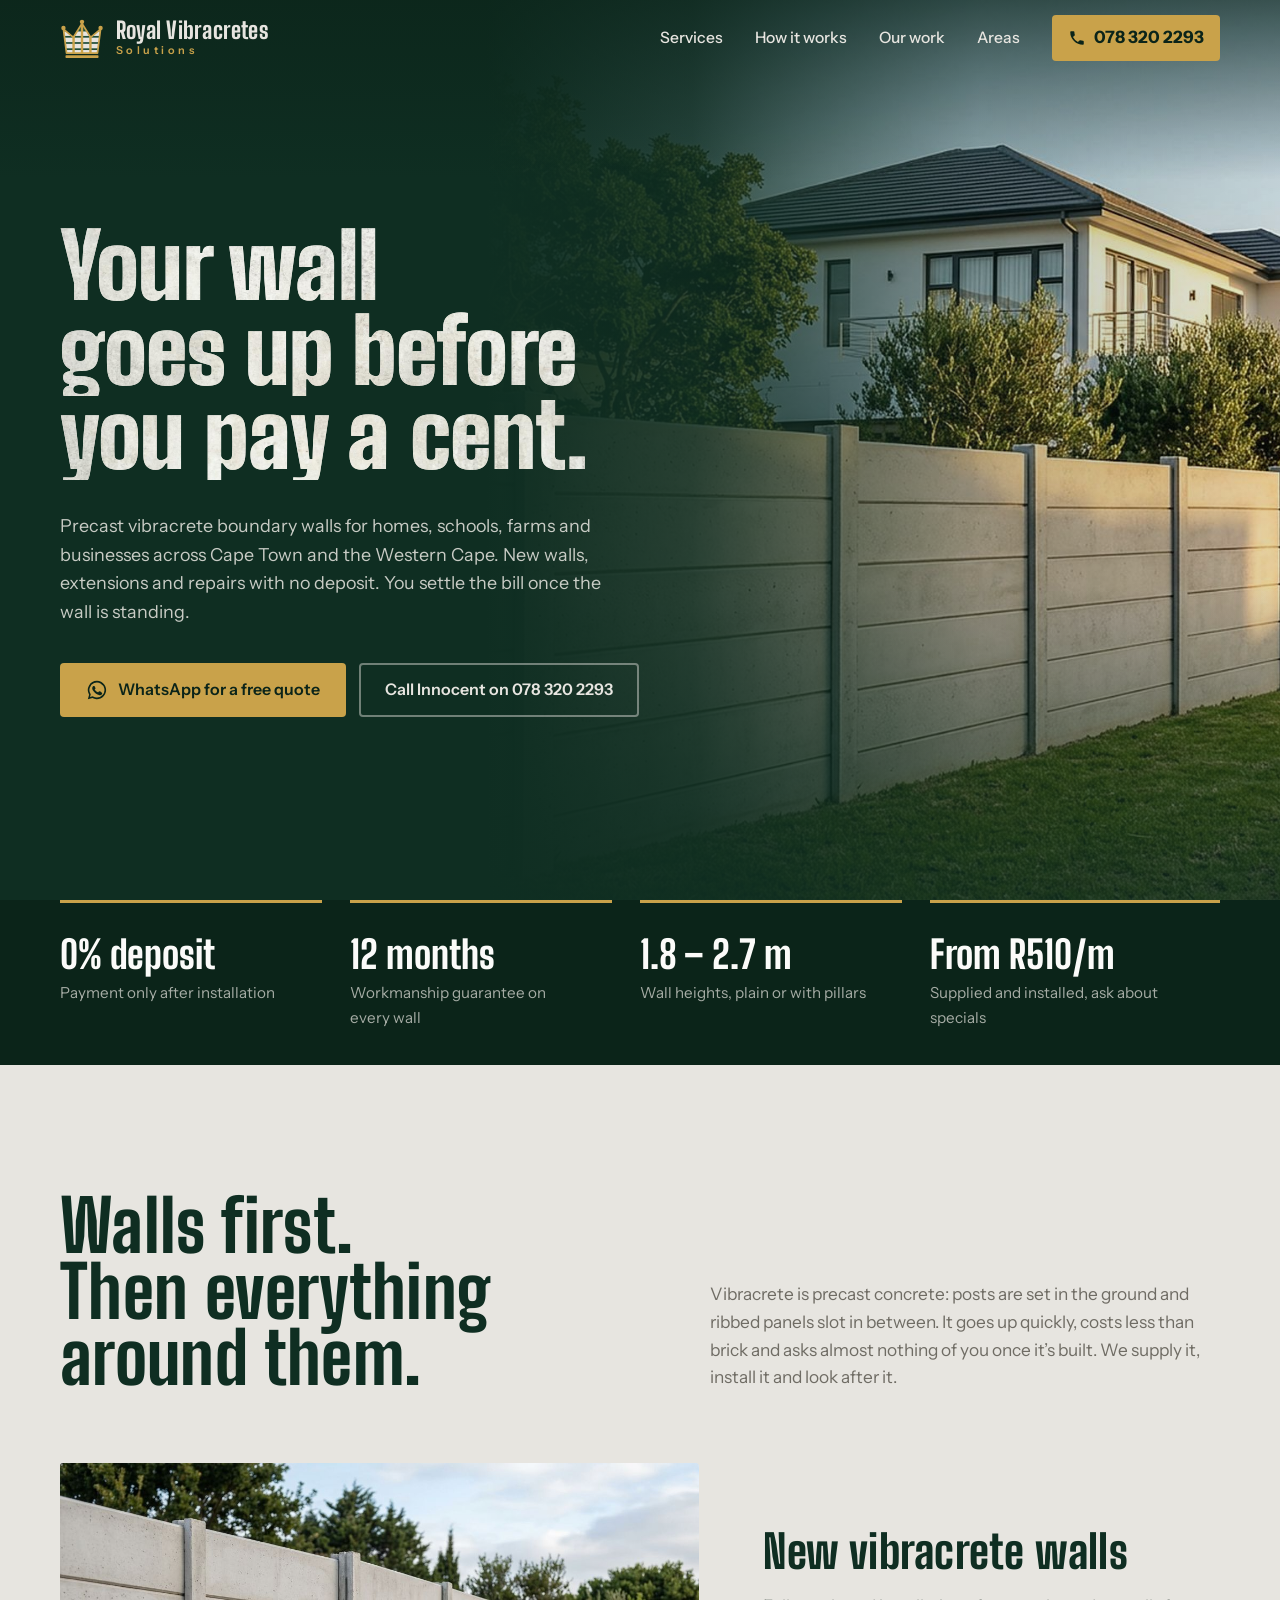
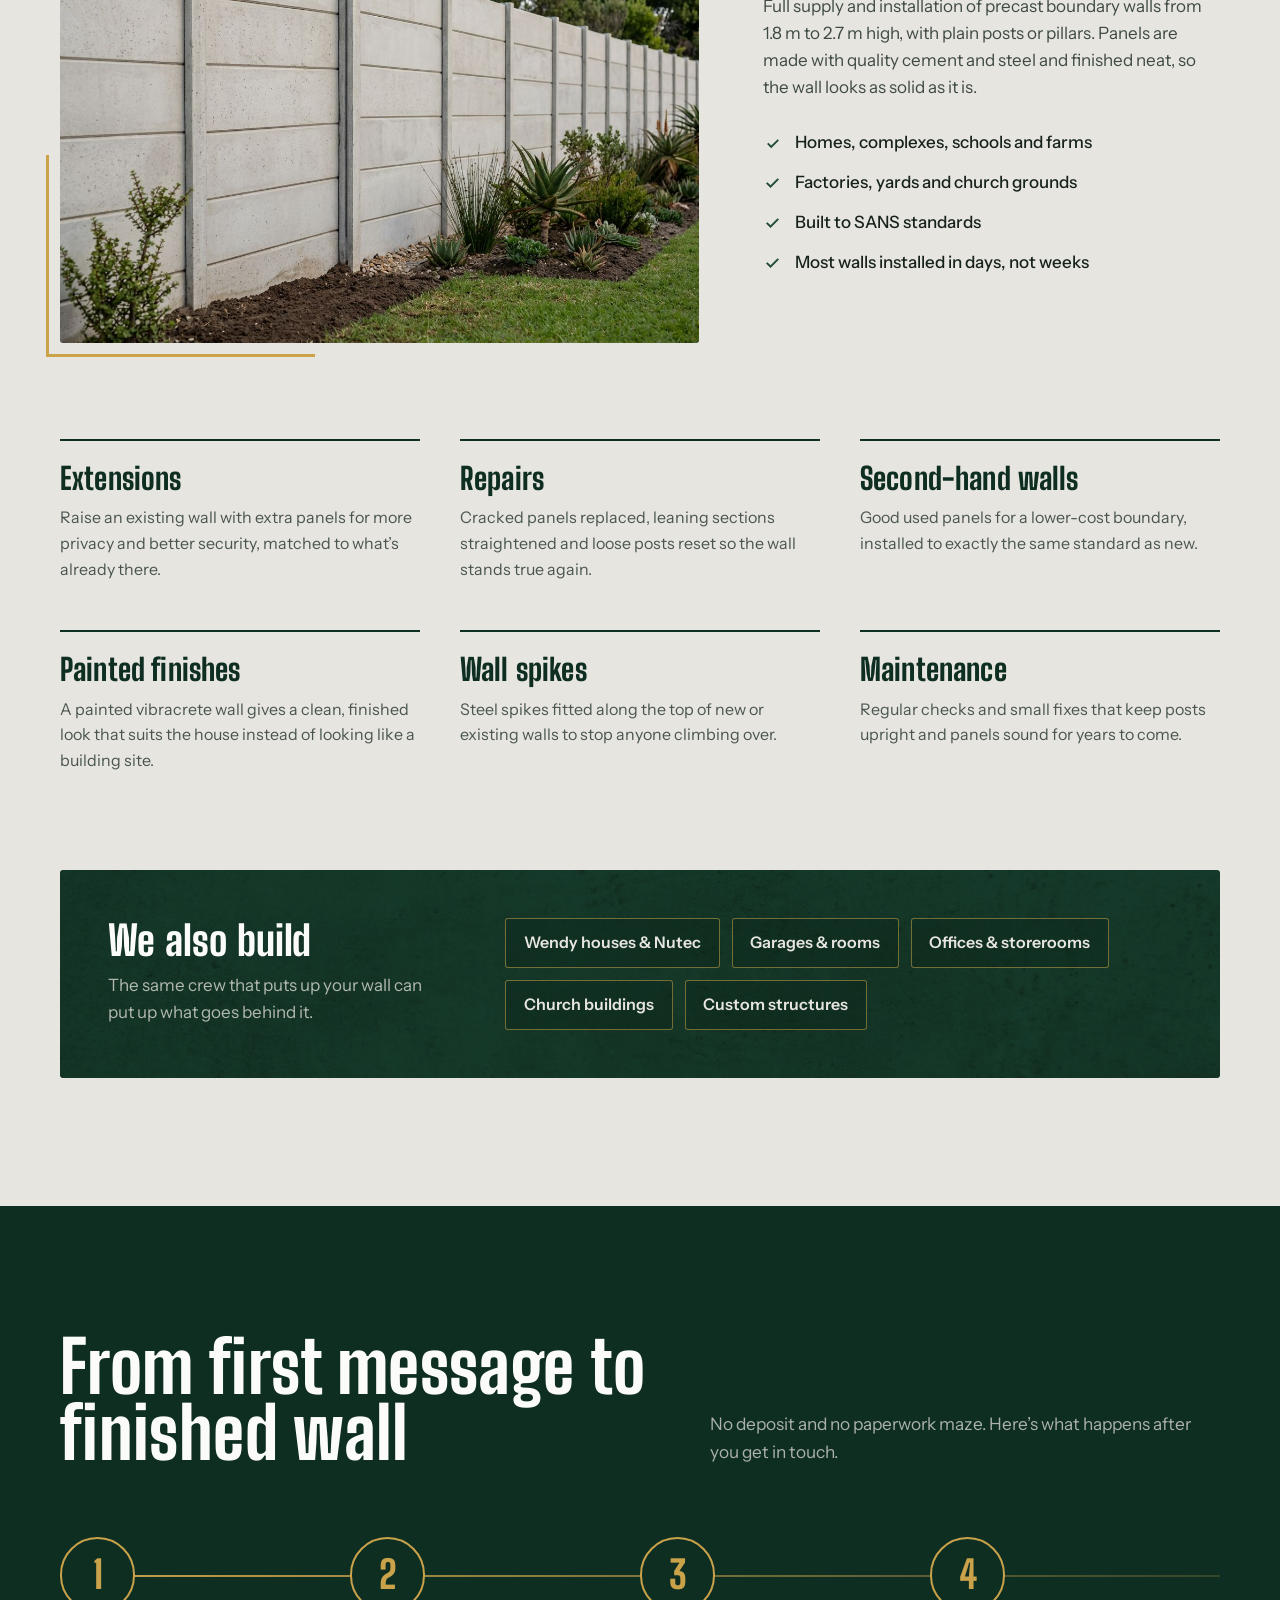
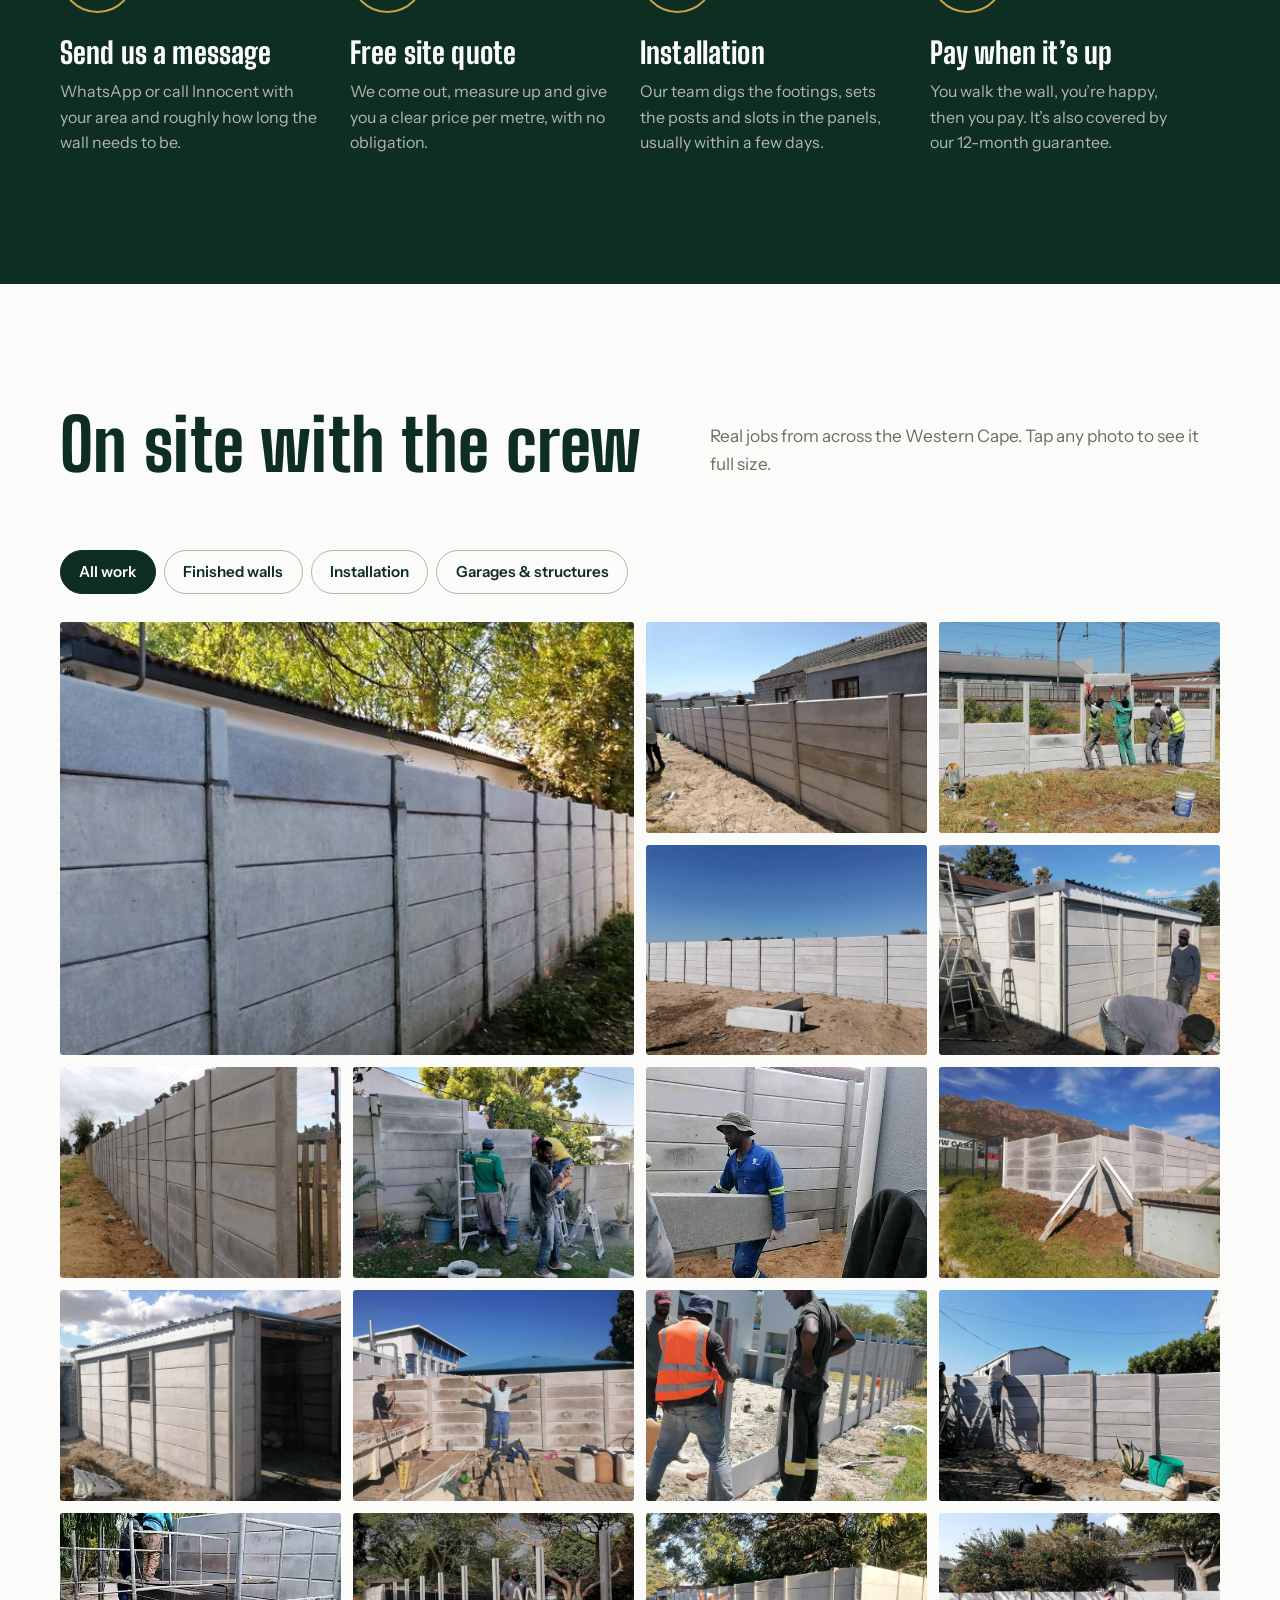
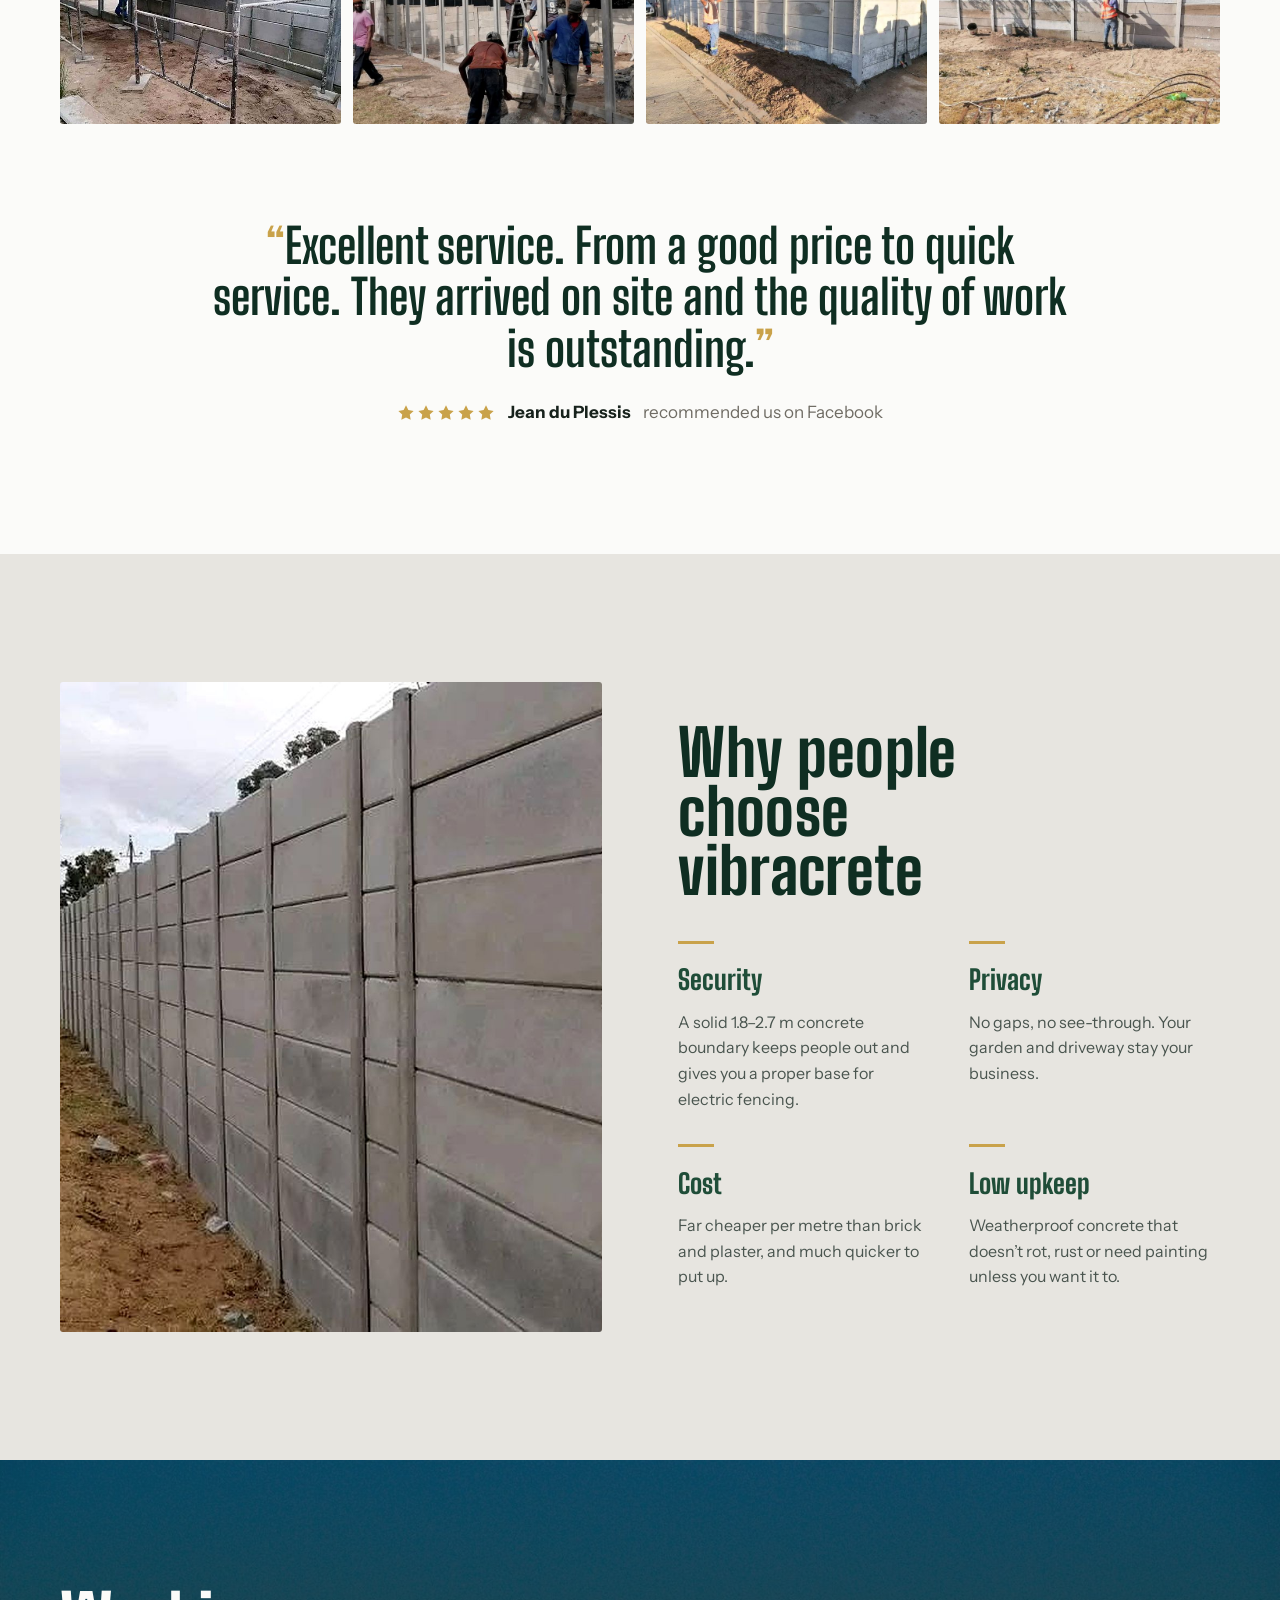
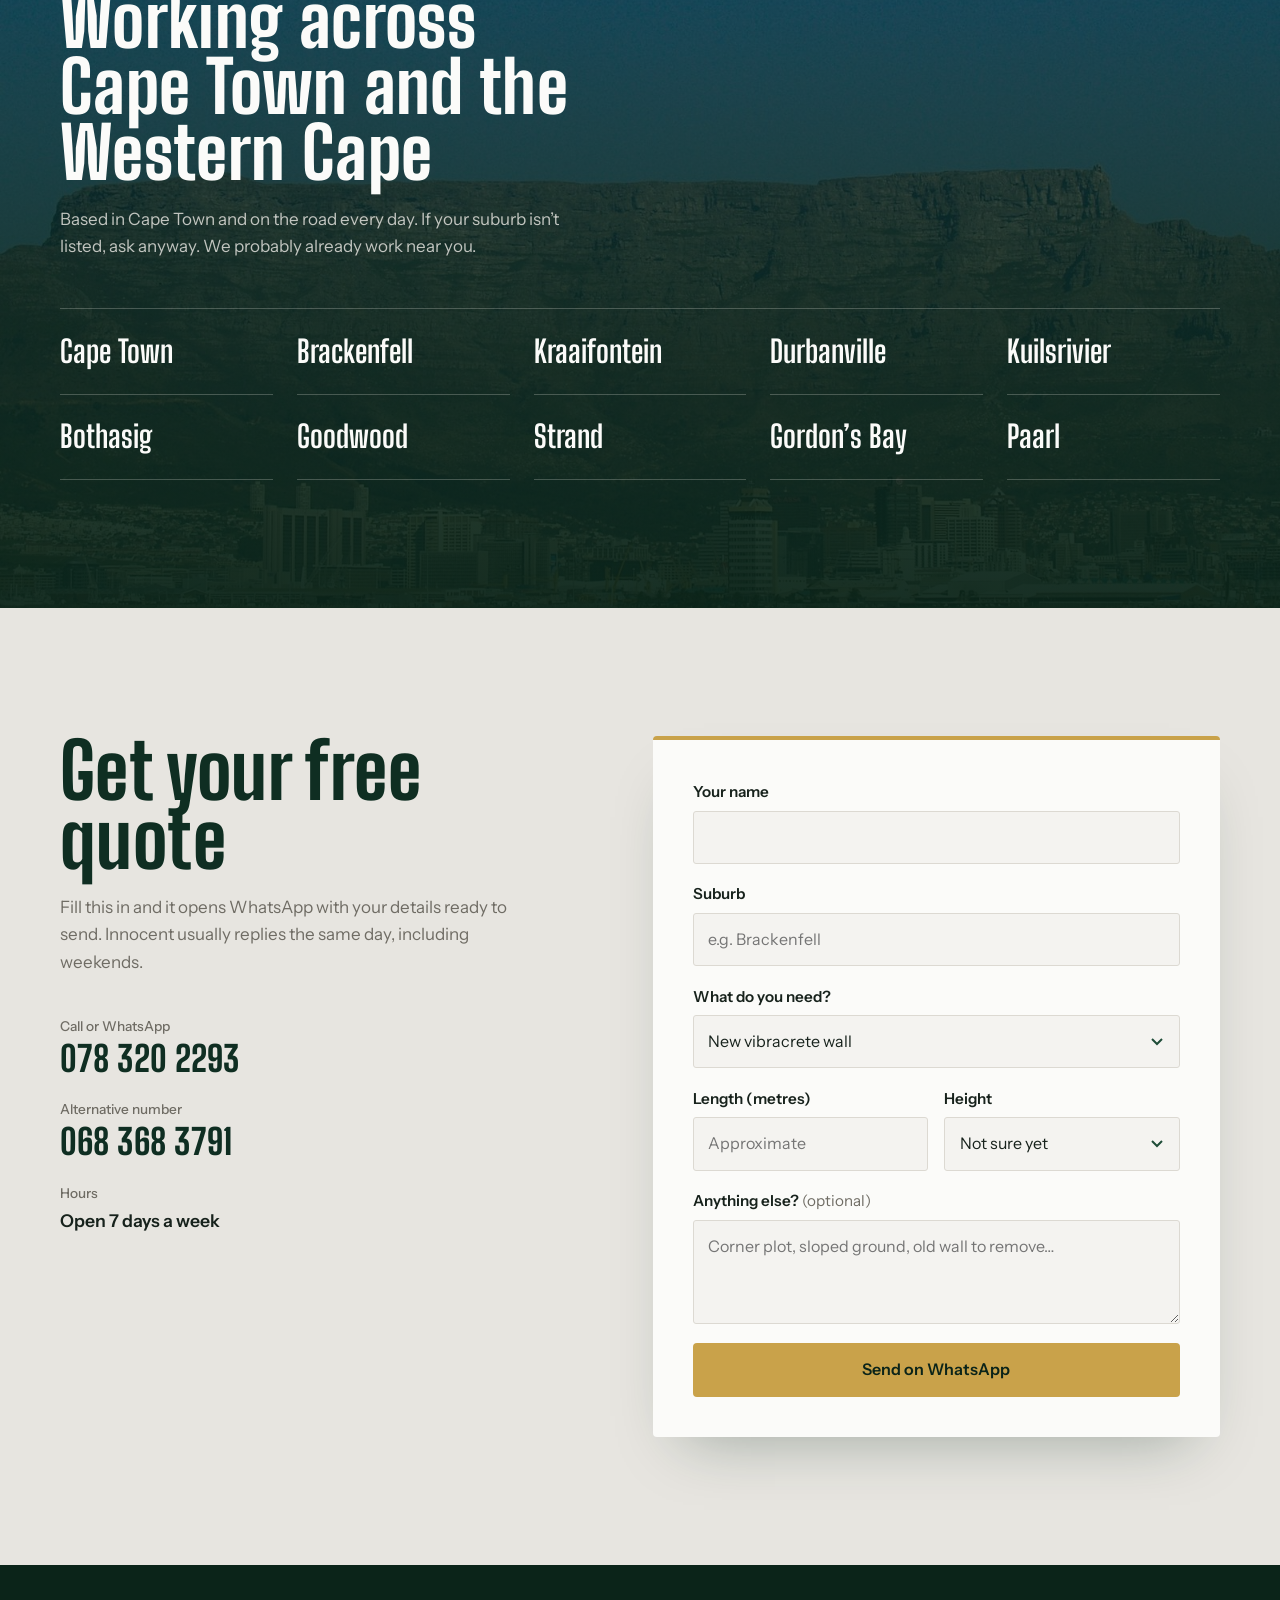
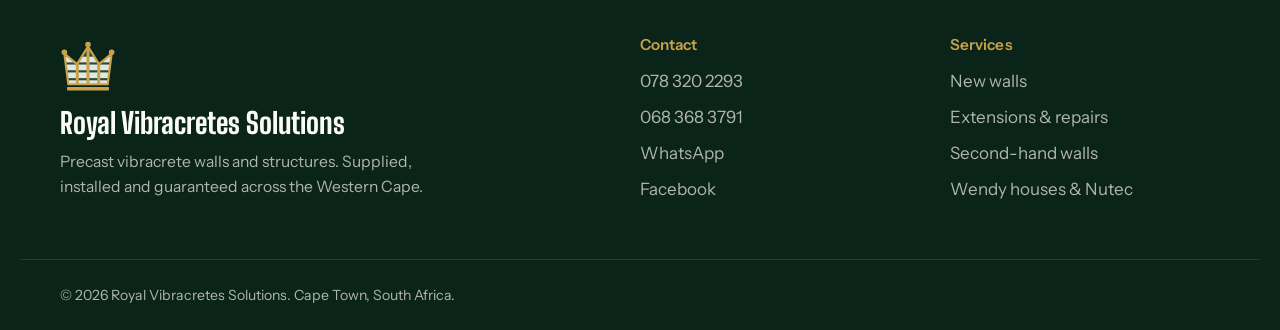
==== commit a6c91bc3: "Expand Our Work into a 17-photo gallery with full-screen viewer Adds real job photos from the client" ====
--- a/index.html
+++ b/index.html
@@ -243,22 +243,103 @@
       <div class="wrap">
         <div class="section-head">
           <h2>On site with the crew</h2>
-          <p>Real jobs, real walls. A few photos from recent installations around the Western Cape.</p>
-        </div>
-        <div class="gallery">
-          <figure class="g-tall">
-            <img src="assets/img/job-install-panel.jpg" alt="Installer carrying a precast concrete panel into place between wall posts" width="900" height="1200" loading="lazy">
-            <figcaption>Panels go in by hand, one at a time, so every joint sits tight.</figcaption>
-          </figure>
-          <figure class="g-wide g-up">
-            <img src="assets/img/job-wall-going-up.jpg" alt="Vibracrete wall going up on scaffolding beside a house, panels stacked between concrete posts" width="1080" height="1440" loading="lazy">
-            <figcaption>Panels stacked course by course, checked level as they go.</figcaption>
-          </figure>
-          <figure class="g-wide">
-            <img src="assets/img/job-commercial-wall.jpg" alt="Royal Vibracretes installer celebrating in front of a newly completed precast wall" width="1600" height="1200" loading="lazy">
-            <figcaption>Job done. Another wall standing straight and solid.</figcaption>
-          </figure>
-        </div>
+          <p>Real jobs from across the Western Cape. Tap any photo to see it full size.</p>
+        </div>
+
+        <div class="work-filters" role="group" aria-label="Filter photos">
+          <button type="button" class="is-active" aria-pressed="true" data-filter="all">All work</button>
+          <button type="button" aria-pressed="false" data-filter="finished">Finished walls</button>
+          <button type="button" aria-pressed="false" data-filter="install">Installation</button>
+          <button type="button" aria-pressed="false" data-filter="structures">Garages &amp; structures</button>
+        </div>
+
+        <ul class="work-grid" data-gallery data-filter="all">
+          <li class="is-feature" data-cat="finished">
+            <a href="assets/img/work/01-finished-garden-wall.jpg" data-caption="Finished wall along a leafy garden, posts dead straight end to end." data-w="1600" data-h="900">
+              <img src="assets/img/work/thumb/01-finished-garden-wall.jpg" alt="Finished boundary wall running the length of a garden" loading="lazy" decoding="async">
+            </a>
+          </li>
+          <li data-cat="finished">
+            <a href="assets/img/work/02-long-run-beside-home.jpg" data-caption="A long, level run beside the house, ready for the garden to grow back." data-w="1600" data-h="1200">
+              <img src="assets/img/work/thumb/02-long-run-beside-home.jpg" alt="Long vibracrete wall installed beside a house" loading="lazy" decoding="async">
+            </a>
+          </li>
+          <li data-cat="install">
+            <a href="assets/img/work/03-lifting-top-panel.jpg" data-caption="Four pairs of hands lifting the top panel into the slots." data-w="1600" data-h="1200">
+              <img src="assets/img/work/thumb/03-lifting-top-panel.jpg" alt="Four installers lifting a top panel into place between posts" loading="lazy" decoding="async">
+            </a>
+          </li>
+          <li data-cat="finished">
+            <a href="assets/img/work/04-open-plot-boundary.jpg" data-caption="Open-plot boundary, finished and level across the whole site." data-w="1600" data-h="1200">
+              <img src="assets/img/work/thumb/04-open-plot-boundary.jpg" alt="Completed vibracrete boundary wall on an open plot under blue sky" loading="lazy" decoding="async">
+            </a>
+          </li>
+          <li data-cat="structures">
+            <a href="assets/img/work/05-precast-garage-build.jpg" data-caption="A precast garage going up, panels and window fitted." data-w="1600" data-h="1200">
+              <img src="assets/img/work/thumb/05-precast-garage-build.jpg" alt="Crew assembling a precast concrete garage with a window" loading="lazy" decoding="async">
+            </a>
+          </li>
+          <li data-cat="finished">
+            <a href="assets/img/work/06-full-height-wall.jpg" data-caption="Full-height wall, every post in line." data-w="1600" data-h="1200">
+              <img src="assets/img/work/thumb/06-full-height-wall.jpg" alt="Tall vibracrete wall stretching into the distance" loading="lazy" decoding="async">
+            </a>
+          </li>
+          <li data-cat="install">
+            <a href="assets/img/work/07-crew-garden-wall.jpg" data-caption="Crew on ladders finishing the top courses of a garden wall." data-w="1600" data-h="1200">
+              <img src="assets/img/work/thumb/07-crew-garden-wall.jpg" alt="Installers on ladders working on a garden boundary wall" loading="lazy" decoding="async">
+            </a>
+          </li>
+          <li data-cat="install">
+            <a href="assets/img/work/08-panel-by-hand.jpg" data-caption="Panels go in by hand, one at a time, so every joint sits tight." data-w="900" data-h="1200">
+              <img src="assets/img/work/thumb/08-panel-by-hand.jpg" alt="Installer carrying a precast concrete panel between wall posts" loading="lazy" decoding="async">
+            </a>
+          </li>
+          <li data-cat="install">
+            <a href="assets/img/work/09-bracing-sloped-site.jpg" data-caption="Posts braced on a sloping site while the concrete sets." data-w="1600" data-h="1200">
+              <img src="assets/img/work/thumb/09-bracing-sloped-site.jpg" alt="Braced vibracrete posts and panels on a sloped site with mountains behind" loading="lazy" decoding="async">
+            </a>
+          </li>
+          <li data-cat="structures">
+            <a href="assets/img/work/10-finished-precast-garage.jpg" data-caption="Finished precast garage, ready for its door." data-w="1600" data-h="1200">
+              <img src="assets/img/work/thumb/10-finished-precast-garage.jpg" alt="Completed precast concrete garage with a window and open front" loading="lazy" decoding="async">
+            </a>
+          </li>
+          <li data-cat="finished">
+            <a href="assets/img/work/11-job-done-commercial.jpg" data-caption="Job done at a commercial site." data-w="1600" data-h="1200">
+              <img src="assets/img/work/thumb/11-job-done-commercial.jpg" alt="Installer celebrating in front of a completed wall at a commercial site" loading="lazy" decoding="async">
+            </a>
+          </li>
+          <li data-cat="install">
+            <a href="assets/img/work/12-setting-posts.jpg" data-caption="Setting posts and bottom panels along the line." data-w="1600" data-h="1200">
+              <img src="assets/img/work/thumb/12-setting-posts.jpg" alt="Installers in safety vests setting posts and bottom panels" loading="lazy" decoding="async">
+            </a>
+          </li>
+          <li data-cat="finished">
+            <a href="assets/img/work/13-new-wall-garden.jpg" data-caption="New wall behind a home garden, site cleaned up after." data-w="1600" data-h="1200">
+              <img src="assets/img/work/thumb/13-new-wall-garden.jpg" alt="New vibracrete wall behind a home garden" loading="lazy" decoding="async">
+            </a>
+          </li>
+          <li data-cat="install">
+            <a href="assets/img/work/14-scaffold-taller-wall.jpg" data-caption="Scaffolding up for a taller wall, panels stacked course by course." data-w="1080" data-h="1440">
+              <img src="assets/img/work/thumb/14-scaffold-taller-wall.jpg" alt="Scaffolding up beside a taller vibracrete wall under construction" loading="lazy" decoding="async">
+            </a>
+          </li>
+          <li data-cat="install">
+            <a href="assets/img/work/15-posts-in-panels-next.jpg" data-caption="Posts in and plumbed, panels next." data-w="1600" data-h="1200">
+              <img src="assets/img/work/thumb/15-posts-in-panels-next.jpg" alt="Crew standing posts upright before the panels go in" loading="lazy" decoding="async">
+            </a>
+          </li>
+          <li data-cat="finished">
+            <a href="assets/img/work/16-roadside-boundary.jpg" data-caption="A long roadside boundary, finished in one go." data-w="1600" data-h="1200">
+              <img src="assets/img/work/thumb/16-roadside-boundary.jpg" alt="Long roadside vibracrete boundary wall" loading="lazy" decoding="async">
+            </a>
+          </li>
+          <li data-cat="install">
+            <a href="assets/img/work/17-panels-along-hedge.jpg" data-caption="Panels going in along a garden hedge." data-w="1600" data-h="1200">
+              <img src="assets/img/work/thumb/17-panels-along-hedge.jpg" alt="Installer in a safety vest fitting vibracrete panels along a garden hedge" loading="lazy" decoding="async">
+            </a>
+          </li>
+        </ul>
 
         <blockquote class="review">
           <p>Excellent service. From a good price to quick service. They arrived on site and the quality of work is outstanding.</p>
@@ -412,6 +493,25 @@
     </div>
   </footer>
 
+  <dialog class="lightbox" data-lightbox aria-label="Photo viewer">
+    <figure class="lb-stage">
+      <img src="" alt="" data-lb-img>
+      <figcaption>
+        <span data-lb-caption></span>
+        <span class="lb-count" data-lb-count></span>
+      </figcaption>
+    </figure>
+    <button type="button" class="lb-btn lb-close" data-lb-close aria-label="Close">
+      <svg viewBox="0 0 24 24" aria-hidden="true"><path d="M6 6l12 12M18 6 6 18"/></svg>
+    </button>
+    <button type="button" class="lb-btn lb-prev" data-lb-prev aria-label="Previous photo">
+      <svg viewBox="0 0 24 24" aria-hidden="true"><path d="M15 5l-7 7 7 7"/></svg>
+    </button>
+    <button type="button" class="lb-btn lb-next" data-lb-next aria-label="Next photo">
+      <svg viewBox="0 0 24 24" aria-hidden="true"><path d="M9 5l7 7-7 7"/></svg>
+    </button>
+  </dialog>
+
   <a class="wa-float" href="https://wa.me/27783202293?text=Hi%20Innocent%2C%20I%27d%20like%20a%20quote%20for%20a%20vibracrete%20wall." target="_blank" rel="noopener" aria-label="Chat on WhatsApp">
     <svg viewBox="0 0 24 24" aria-hidden="true"><path d="M12 2a10 10 0 0 0-8.6 15.1L2 22l5-1.3A10 10 0 1 0 12 2Zm0 18.2c-1.5 0-3-.4-4.3-1.2l-.3-.2-3 .8.8-2.9-.2-.3A8.2 8.2 0 1 1 12 20.2Zm4.5-6.1c-.2-.1-1.5-.7-1.7-.8-.2-.1-.4-.1-.6.1l-.8 1c-.1.2-.3.2-.5.1a6.7 6.7 0 0 1-3.3-2.9c-.3-.4.2-.4.7-1.3.1-.2 0-.3 0-.4l-.8-1.8c-.2-.5-.4-.4-.6-.4h-.5c-.2 0-.5.1-.7.3-.2.3-.9.9-.9 2.2s1 2.6 1.1 2.7c.1.2 1.9 2.9 4.6 4 1.7.7 2.4.8 3.2.7.5-.1 1.5-.6 1.8-1.2.2-.6.2-1.1.1-1.2l-.4-.3Z"/></svg>
   </a>
--- a/assets/css/style.css
+++ b/assets/css/style.css
@@ -335,22 +335,80 @@
 
 .work { padding: var(--section) 0; background: var(--white); }
 
-.gallery {
-  display: grid; grid-template-columns: 5fr 7fr; grid-template-rows: 1fr 1fr; gap: 1.25rem;
-}
-.gallery figure { position: relative; overflow: hidden; border-radius: 3px; background: var(--concrete-200); }
-.gallery img { width: 100%; height: 100%; object-fit: cover; transition: transform .8s cubic-bezier(.2, .8, .2, 1); }
-.gallery figure:hover img { transform: scale(1.03); }
-.g-tall { grid-row: span 2; }
-.g-tall img { object-position: 50% 30%; }
-.g-wide { aspect-ratio: 16 / 9; }
-.g-up img { object-position: 50% 42%; }
-.gallery figcaption {
-  position: absolute; left: 0; right: 0; bottom: 0;
-  padding: 2.5rem 1.25rem 1rem;
-  color: var(--white); font-size: .95rem; font-weight: 500;
-  background: linear-gradient(0deg, rgba(11, 36, 25, .85), transparent);
-}
+.work-filters { display: flex; flex-wrap: wrap; gap: .5rem; margin-bottom: 1.75rem; }
+.work-filters button {
+  font: 600 .95rem/1 var(--body); color: var(--green-900);
+  padding: .8rem 1.15rem; min-height: 44px;
+  background: transparent; border: 1.5px solid var(--concrete-400); border-radius: 999px;
+  cursor: pointer; transition: background-color .2s ease, border-color .2s ease, color .2s ease;
+}
+.work-filters button:hover { border-color: var(--green-700); }
+.work-filters button.is-active { background: var(--green-900); border-color: var(--green-900); color: var(--white); }
+
+.work-grid {
+  display: grid; grid-template-columns: repeat(4, 1fr); gap: .75rem;
+  grid-auto-flow: dense;
+}
+.work-grid li { aspect-ratio: 4 / 3; }
+.work-grid li[hidden] { display: none; }
+.work-grid[data-filter="all"] .is-feature { grid-column: span 2; grid-row: span 2; aspect-ratio: auto; }
+.work-grid a {
+  position: relative; display: block; width: 100%; height: 100%;
+  overflow: hidden; border-radius: 3px; background: var(--concrete-200);
+  cursor: zoom-in;
+}
+.work-grid img { width: 100%; height: 100%; object-fit: cover; transition: transform .7s cubic-bezier(.2, .8, .2, 1), filter .3s ease; }
+.work-grid a::after {
+  content: ""; position: absolute; right: .75rem; bottom: .75rem; width: 38px; height: 38px;
+  border-radius: 50%; background: rgba(11, 36, 25, .72) url("data:image/svg+xml,%3Csvg xmlns='http://www.w3.org/2000/svg' viewBox='0 0 24 24' fill='none' stroke='%23E2C886' stroke-width='2' stroke-linecap='round'%3E%3Cpath d='M14 4h6v6M10 20H4v-6M20 4l-7 7M4 20l7-7'/%3E%3C/svg%3E") center / 18px no-repeat;
+  opacity: 0; transform: scale(.85); transition: opacity .25s ease, transform .25s ease;
+}
+@media (hover: hover) {
+  .work-grid a:hover img { transform: scale(1.04); }
+  .work-grid a:hover::after { opacity: 1; transform: none; }
+}
+.work-grid a:focus-visible { outline-offset: 2px; }
+.work-grid a:focus-visible::after { opacity: 1; transform: none; }
+
+/* Lightbox */
+
+.lightbox {
+  width: 100vw; height: 100vh; height: 100dvh; max-width: none; max-height: none;
+  margin: 0; padding: 0; border: 0; inset: 0;
+  background: rgba(8, 20, 14, .96); color: var(--concrete);
+  overscroll-behavior: contain;
+}
+.lightbox::backdrop { background: rgba(8, 20, 14, .96); }
+.lightbox[open] { display: grid; place-items: center; animation: lb-in .25s ease; }
+@keyframes lb-in { from { opacity: 0; } to { opacity: 1; } }
+
+.lb-stage { margin: 0; display: grid; justify-items: center; gap: .9rem; padding: 4.5rem 5.5rem 1.5rem; max-width: 100%; }
+.lb-stage img {
+  display: block; max-width: min(1400px, calc(100vw - 11rem)); max-height: calc(100dvh - 9rem);
+  width: auto; height: auto; object-fit: contain; border-radius: 3px;
+  box-shadow: 0 30px 80px -20px rgba(0, 0, 0, .6);
+  user-select: none; -webkit-user-drag: none; touch-action: pan-y;
+  transition: opacity .2s ease;
+}
+.lb-stage img.is-loading { opacity: .35; }
+.lb-stage figcaption {
+  display: flex; gap: 1.25rem; justify-content: space-between; align-items: baseline;
+  width: 100%; max-width: min(1400px, calc(100vw - 11rem));
+  font-size: .98rem; color: rgba(231, 229, 224, .88);
+}
+.lb-count { flex: none; font-variant-numeric: tabular-nums; color: var(--brass-light); font-weight: 600; }
+
+.lb-btn {
+  position: fixed; display: grid; place-items: center;
+  width: 52px; height: 52px; border-radius: 50%;
+  border: 1px solid rgba(231, 229, 224, .22); background: rgba(11, 36, 25, .6); color: var(--white);
+  cursor: pointer; transition: background-color .2s ease, border-color .2s ease;
+}
+.lb-btn:hover { background: var(--green-700); border-color: var(--brass); }
+.lb-btn svg { width: 22px; height: 22px; fill: none; stroke: currentColor; stroke-width: 2; stroke-linecap: round; stroke-linejoin: round; }
+.lb-close { top: 1rem; right: 1rem; }
+.lb-prev { left: 1.25rem; top: 50%; transform: translateY(-50%); }
+.lb-next { right: 1.25rem; top: 50%; transform: translateY(-50%); }
 
 .review {
   margin: clamp(4rem, 8vw, 6rem) auto 0; max-width: 54rem; text-align: center;
@@ -525,10 +583,8 @@
   .feature-photo::after { left: -8px; bottom: -8px; }
   .structures { grid-template-columns: 1fr; }
 
-  .gallery { grid-template-columns: 1fr 1fr; grid-template-rows: auto; }
-  .g-tall { grid-row: auto; grid-column: span 2; aspect-ratio: 4 / 3; }
-  .g-tall img { object-position: 50% 45%; }
-  .g-wide { aspect-ratio: 1 / 1; }
+  .work-grid { grid-template-columns: repeat(3, 1fr); }
+  .work-grid[data-filter="all"] .is-feature { grid-row: span 1; }
 
 
   .footer-grid { grid-template-columns: 1fr 1fr; }
@@ -544,9 +600,17 @@
   .facts-grid > div { padding: 1.4rem 0 1.6rem; }
   .service-list, .why-list { grid-template-columns: 1fr; }
   .steps { grid-template-columns: 1fr; row-gap: 2.75rem; }
-  .gallery { grid-template-columns: 1fr; }
-  .g-tall { grid-column: auto; }
-  .g-wide { aspect-ratio: 4 / 3; }
+  .work-grid { grid-template-columns: repeat(2, 1fr); gap: .5rem; }
+  .work-grid[data-filter="all"] .is-feature { grid-row: span 2; }
+  .work-filters { flex-wrap: nowrap; overflow-x: auto; margin-inline: calc(var(--gutter) * -1); padding: 0 var(--gutter) .25rem; scrollbar-width: none; }
+  .work-filters::-webkit-scrollbar { display: none; }
+  .work-filters button { flex: none; }
+  .lb-stage { padding: 4rem .75rem 6.5rem; }
+  .lb-stage img, .lb-stage figcaption { max-width: calc(100vw - 1.5rem); }
+  .lb-stage img { max-height: calc(100dvh - 14.5rem); }
+  .lb-prev, .lb-next { top: auto; bottom: 1.25rem; transform: none; }
+  .lb-prev { left: calc(50% - 64px); }
+  .lb-next { right: calc(50% - 64px); }
   .area-list { grid-template-columns: 1fr 1fr; }
   .field-row { grid-template-columns: 1fr; }
   .contact-lines a { font-size: 1.9rem; }
